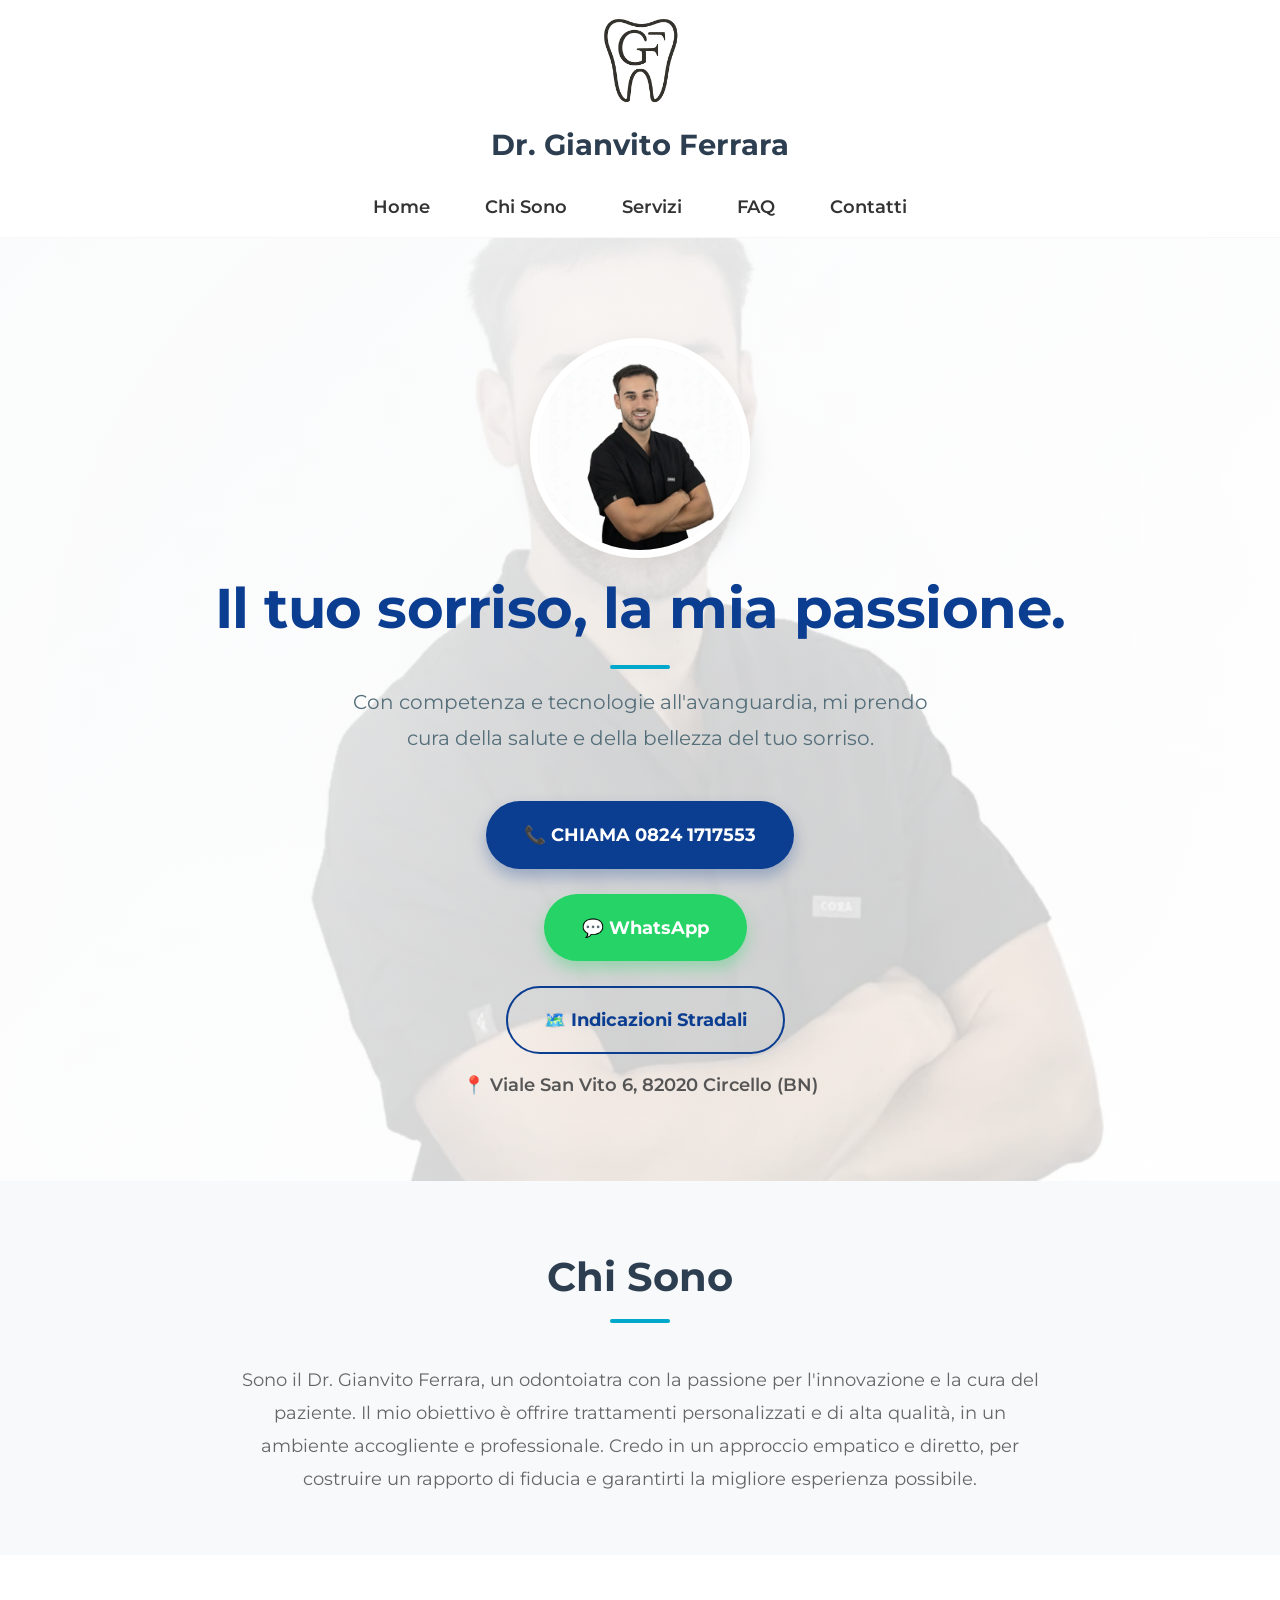
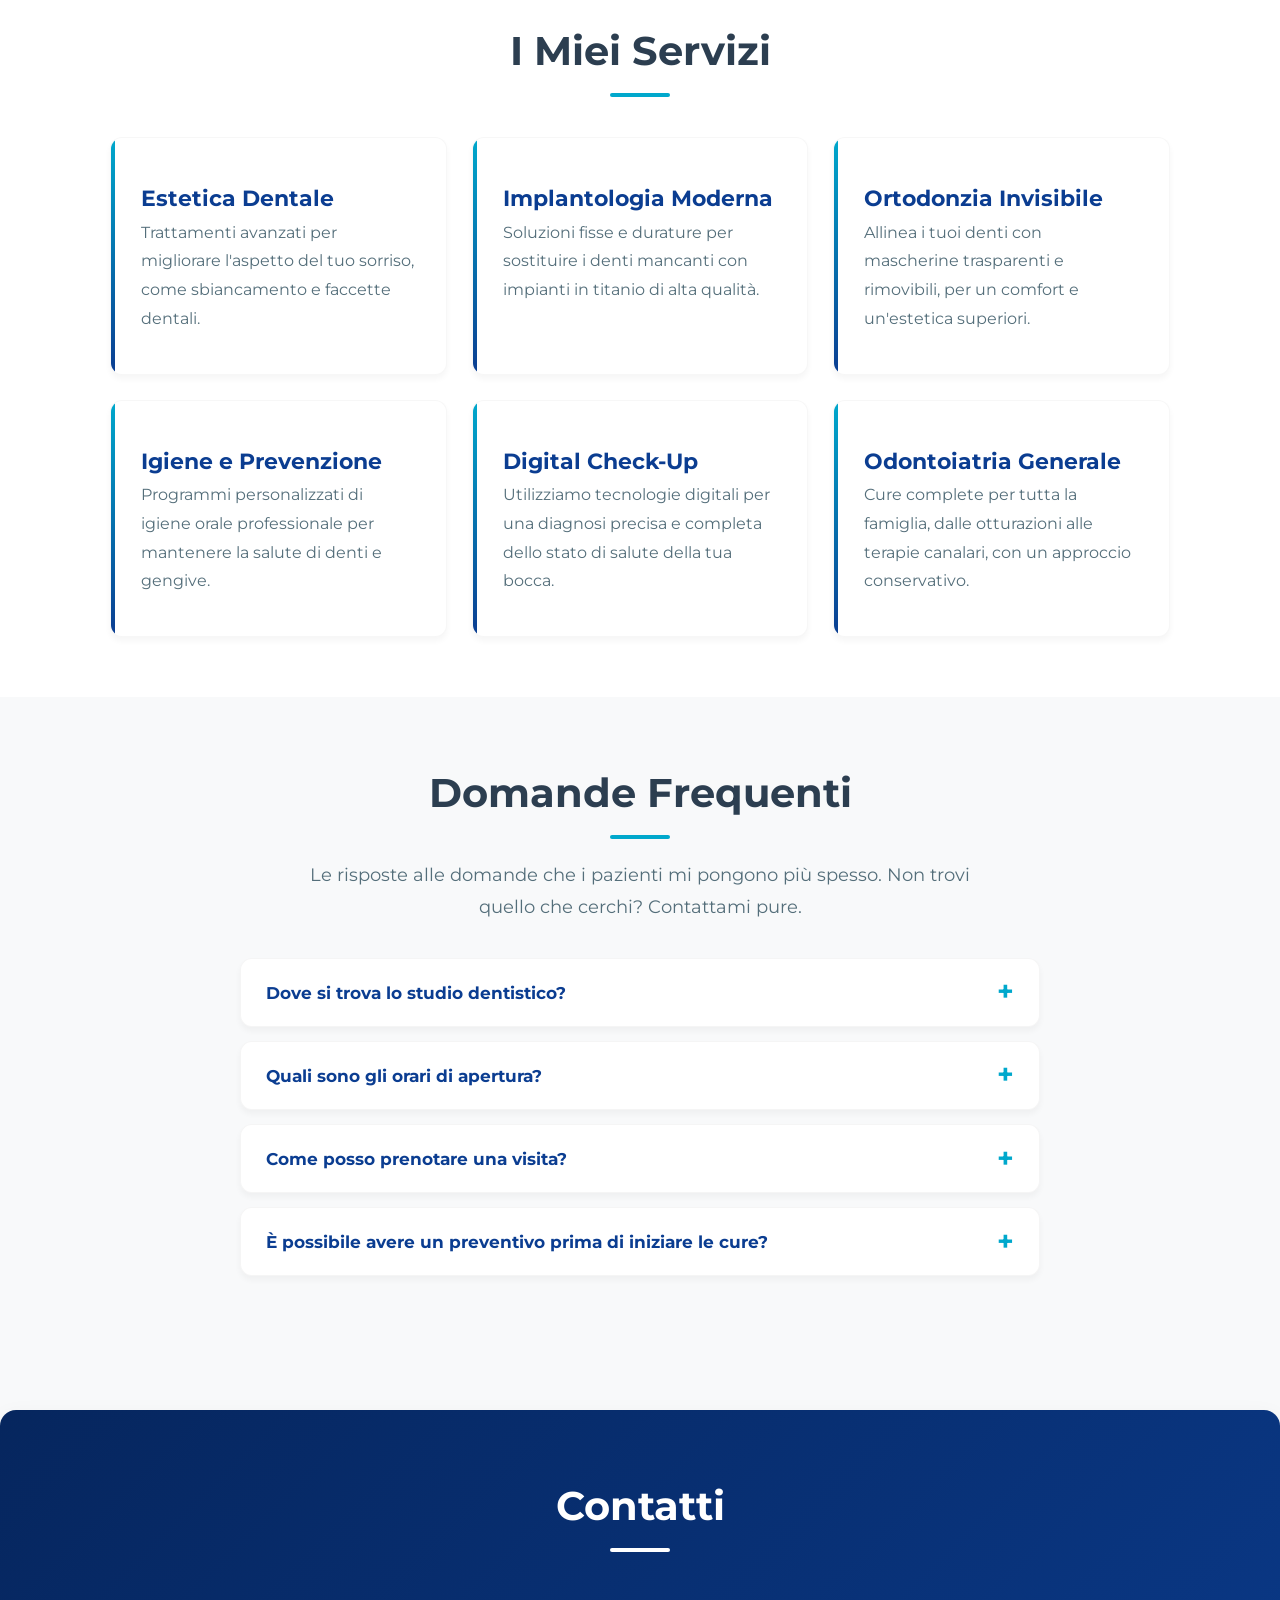
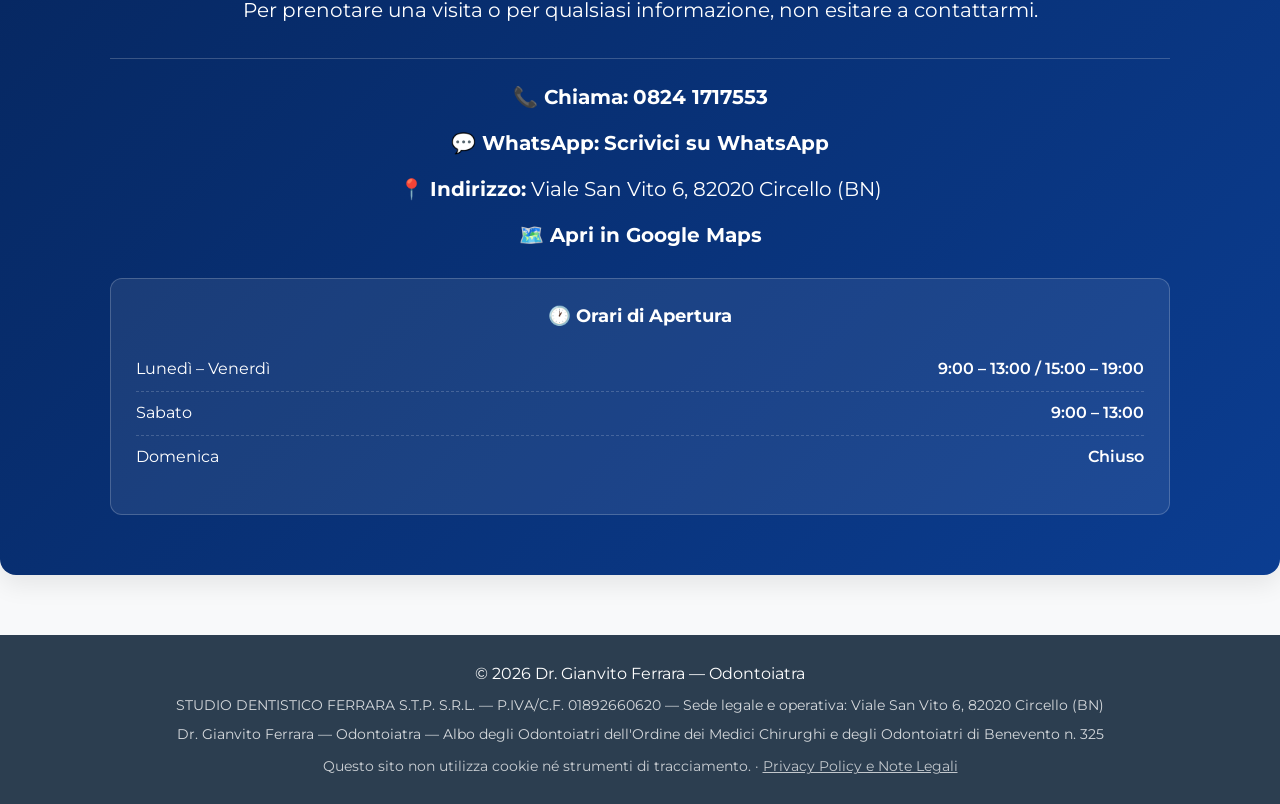
==== index.html @ eeb56a3d "Cambio dominio: drgianvitoferrara.it (CNAME, canonical, og/twitter, schema, sitemap, robots)" ====
<!DOCTYPE html>
<html lang="it">

<head>
    <meta charset="UTF-8">
    <meta name="viewport" content="width=device-width, initial-scale=1.0">
    <title>Dr. Gianvito Ferrara - Odontoiatra</title>
    <meta name="description"
        content="Studio Dentistico del Dr. Gianvito Ferrara a Circello (BN). Offro servizi di estetica dentale, implantologia, ortodonzia invisibile e molto altro. Contattami per un appuntamento.">
    <meta name="keywords"
        content="dentista Circello, dentista Fortore, estetica dentale Circello, odontoiatra Circello, implantologia Circello, ortodonzia invisibile Circello, dentista Benevento, dentista Colle Sannita">
    <meta name="theme-color" content="#0b3d91">
    <link rel="canonical" href="https://drgianvitoferrara.it/">
    <link rel="icon" href="favicon.ico" type="image/x-icon">

    <!-- Open Graph / Facebook -->
    <meta property="og:type" content="website">
    <meta property="og:url" content="https://drgianvitoferrara.it/">
    <meta property="og:title" content="Dr. Gianvito Ferrara - Odontoiatra a Circello (BN)">
    <meta property="og:description"
        content="Studio Dentistico del Dr. Gianvito Ferrara a Circello (BN). Offro servizi di estetica dentale, implantologia, ortodonzia invisibile e molto altro.">
    <meta property="og:image" content="https://drgianvitoferrara.it/DrGianvitoFerrara.webp">

    <!-- Twitter -->
    <meta property="twitter:card" content="summary_large_image">
    <meta property="twitter:url" content="https://drgianvitoferrara.it/">
    <meta property="twitter:title" content="Dr. Gianvito Ferrara - Odontoiatra a Circello (BN)">
    <meta property="twitter:description"
        content="Studio Dentistico del Dr. Gianvito Ferrara a Circello (BN). Offro servizi di estetica dentale, implantologia, ortodonzia invisibile e molto altro.">
    <meta property="twitter:image" content="https://drgianvitoferrara.it/DrGianvitoFerrara.webp">

    <!-- Schema.org for Local Business -->
    <script type="application/ld+json">
    {
      "@context": "https://schema.org",
      "@type": "Dentist",
      "name": "Studio Dentistico Dr. Gianvito Ferrara",
      "image": "https://drgianvitoferrara.it/DrGianvitoFerrara.webp",
      "@id": "https://drgianvitoferrara.it/#dentista",
      "url": "https://drgianvitoferrara.it/",
      "hasMap": "https://www.google.com/maps/search/?api=1&query=Viale+San+Vito+6,+82020+Circello+(BN)",
      "telephone": "08241717553",
      "address": {
        "@type": "PostalAddress",
        "streetAddress": "Viale San Vito 6",
        "addressLocality": "Circello (BN)",
        "postalCode": "82020",
        "addressCountry": "IT"
      },
      "geo": {
        "@type": "GeoCoordinates",
        "latitude": 41.3539,
        "longitude": 14.8233
      },
      "openingHoursSpecification": [
        {
          "@type": "OpeningHoursSpecification",
          "dayOfWeek": ["Monday", "Tuesday", "Wednesday", "Thursday", "Friday"],
          "opens": "09:00",
          "closes": "13:00"
        },
        {
          "@type": "OpeningHoursSpecification",
          "dayOfWeek": ["Monday", "Tuesday", "Wednesday", "Thursday", "Friday"],
          "opens": "15:00",
          "closes": "19:00"
        },
        {
          "@type": "OpeningHoursSpecification",
          "dayOfWeek": "Saturday",
          "opens": "09:00",
          "closes": "13:00"
        }
      ]
    }
    </script>

    <!-- Schema.org FAQ -->
    <script type="application/ld+json">
    {
      "@context": "https://schema.org",
      "@type": "FAQPage",
      "mainEntity": [
        {
          "@type": "Question",
          "name": "Dove si trova lo studio dentistico?",
          "acceptedAnswer": {
            "@type": "Answer",
            "text": "Lo Studio Dentistico Ferrara si trova in Viale San Vito 6, 82020 Circello (BN). Le indicazioni stradali sono disponibili con il pulsante Apri in Google Maps nella sezione Contatti."
          }
        },
        {
          "@type": "Question",
          "name": "Quali sono gli orari di apertura?",
          "acceptedAnswer": {
            "@type": "Answer",
            "text": "Dal lunedì al venerdì lo studio è aperto dalle 9:00 alle 13:00 e dalle 15:00 alle 19:00. Il sabato dalle 9:00 alle 13:00. Domenica chiuso."
          }
        },
        {
          "@type": "Question",
          "name": "Come posso prenotare una visita?",
          "acceptedAnswer": {
            "@type": "Answer",
            "text": "Puoi prenotare chiamando il numero 0824 1717553 oppure scrivendo su WhatsApp."
          }
        },
        {
          "@type": "Question",
          "name": "È possibile avere un preventivo prima di iniziare le cure?",
          "acceptedAnswer": {
            "@type": "Answer",
            "text": "Sì. Dopo la visita di valutazione viene redatto un piano di cure dettagliato con i costi previsti, così puoi decidere con piena consapevolezza."
          }
        }
      ]
    }
    </script>

    <link rel="stylesheet" href="style.css">
</head>

<body>
    <header id="main-header">
        <div class="container">
            <img src="Solo_Logo_GF_Nero.webp" alt="Logo Dr. Gianvito Ferrara" class="logo" loading="lazy">
            <h1>Dr. Gianvito Ferrara</h1>
            <nav>
                <ul>
                    <li><a href="#hero">Home</a></li>
                    <li><a href="#about">Chi Sono</a></li>
                    <li><a href="#services">Servizi</a></li>
                    <li><a href="#faq">FAQ</a></li>
                    <li><a href="#contact">Contatti</a></li>
                </ul>
            </nav>
        </div>

        <button class="hamburger" id="hamburger-menu" aria-label="menu" aria-expanded="false">
            <svg class="icon-menu" xmlns="http://www.w3.org/2000/svg" width="24" height="24" viewBox="0 0 24 24"
                fill="none" stroke="currentColor" stroke-width="2" stroke-linecap="round" stroke-linejoin="round">
                <line x1="3" y1="12" x2="21" y2="12"></line>
                <line x1="3" y1="6" x2="21" y2="6"></line>
                <line x1="3" y1="18" x2="21" y2="18"></line>
            </svg>
            <svg class="icon-close" xmlns="http://www.w3.org/2000/svg" width="24" height="24" viewBox="0 0 24 24"
                fill="none" stroke="currentColor" stroke-width="2" stroke-linecap="round" stroke-linejoin="round">
                <line x1="18" y1="6" x2="6" y2="18"></line>
                <line x1="6" y1="6" x2="18" y2="18"></line>
            </svg>
        </button>
    </header>

    <main>
        <section id="hero">
            <div class="container">
                <img src="DrGianvitoFerrara.webp" alt="Ritratto del Dr. Gianvito Ferrara, dentista a Circello"
                    class="profile-photo" loading="lazy">
                <div class="hero-text">
                    <h2>Il tuo sorriso, la mia passione.</h2>
                    <p>Con competenza e tecnologie all'avanguardia, mi prendo cura della salute e della bellezza del tuo
                        sorriso.</p>
                </div>
                <a href="tel:08241717553" class="cta-button">📞 CHIAMA 0824 1717553</a>
                <a href="https://wa.me/3908241717553" class="cta-button cta-button-whatsapp" target="_blank"
                    rel="noopener">💬 WhatsApp</a>
                <a href="https://www.google.com/maps/search/?api=1&query=Viale+San+Vito+6,+82020+Circello+(BN)"
                    class="cta-button cta-button-secondary" target="_blank" rel="noopener">🗺️ Indicazioni Stradali</a>
                <p class="address-hero">📍 Viale San Vito 6, 82020 Circello (BN)</p>
            </div>
        </section>

        <section id="about">
            <div class="container">
                <h2>Chi Sono</h2>
                <p>Sono il Dr. Gianvito Ferrara, un odontoiatra con la passione per l'innovazione e la cura del
                    paziente. Il mio obiettivo è offrire trattamenti personalizzati e di alta qualità, in un ambiente
                    accogliente e professionale. Credo in un approccio empatico e diretto, per costruire un rapporto di
                    fiducia e garantirti la migliore esperienza possibile.</p>
            </div>
        </section>

        <section id="services">
            <div class="container">
                <h2>I Miei Servizi</h2>
                <div class="services-grid">
                    <div class="service-item">
                        <h3>Estetica Dentale</h3>
                        <p>Trattamenti avanzati per migliorare l'aspetto del tuo sorriso, come sbiancamento e faccette
                            dentali.</p>
                    </div>
                    <div class="service-item">
                        <h3>Implantologia Moderna</h3>
                        <p>Soluzioni fisse e durature per sostituire i denti mancanti con impianti in titanio di alta
                            qualità.</p>
                    </div>
                    <div class="service-item">
                        <h3>Ortodonzia Invisibile</h3>
                        <p>Allinea i tuoi denti con mascherine trasparenti e rimovibili, per un comfort e un'estetica
                            superiori.</p>
                    </div>
                    <div class="service-item">
                        <h3>Igiene e Prevenzione</h3>
                        <p>Programmi personalizzati di igiene orale professionale per mantenere la salute di denti e
                            gengive.</p>
                    </div>
                    <div class="service-item">
                        <h3>Digital Check-Up</h3>
                        <p>Utilizziamo tecnologie digitali per una diagnosi precisa e completa dello stato di salute
                            della tua bocca.</p>
                    </div>
                    <div class="service-item">
                        <h3>Odontoiatria Generale</h3>
                        <p>Cure complete per tutta la famiglia, dalle otturazioni alle terapie canalari, con un
                            approccio conservativo.</p>
                    </div>
                </div>
            </div>
        </section>

        <section id="faq">
            <div class="container">
                <h2>Domande Frequenti</h2>
                <p class="faq-intro">Le risposte alle domande che i pazienti mi pongono più spesso. Non trovi quello
                    che cerchi? Contattami pure.</p>
                <div class="faq-list">
                    <details class="faq-item">
                        <summary>Dove si trova lo studio dentistico?</summary>
                        <p>Lo Studio Dentistico Ferrara si trova in <strong>Viale San Vito 6, 82020 Circello
                                (BN)</strong>. Le indicazioni stradali sono disponibili con il pulsante "Apri in Google
                            Maps" nella sezione Contatti.</p>
                    </details>
                    <details class="faq-item">
                        <summary>Quali sono gli orari di apertura?</summary>
                        <p>Dal <strong>lunedì al venerdì</strong> lo studio è aperto dalle <strong>9:00 alle
                                13:00</strong> e dalle <strong>15:00 alle 19:00</strong>. Il <strong>sabato</strong>
                            dalle <strong>9:00 alle 13:00</strong>. Domenica chiuso.</p>
                    </details>
                    <details class="faq-item">
                        <summary>Come posso prenotare una visita?</summary>
                        <p>Puoi prenotare chiamando il numero <a href="tel:08241717553">0824 1717553</a> oppure
                            scrivendo su <a href="https://wa.me/3908241717553" target="_blank"
                                rel="noopener">WhatsApp</a>. Risponderemo al più presto per trovare l'appuntamento più
                            adatto a te.</p>
                    </details>
                    <details class="faq-item">
                        <summary>È possibile avere un preventivo prima di iniziare le cure?</summary>
                        <p>Sì. Dopo la visita di valutazione viene redatto un piano di cure dettagliato con i costi
                            previsti, così puoi decidere con piena consapevolezza. Nessuna sorpresa.</p>
                    </details>
                </div>
            </div>
        </section>

        <section id="contact">
            <div class="container">
                <h2>Contatti</h2>
                <p>Per prenotare una visita o per qualsiasi informazione, non esitare a contattarmi.</p>
                <div class="contact-info">
                    <p><strong>📞 Chiama:</strong> <a href="tel:08241717553">0824 1717553</a></p>
                    <p><strong>💬 WhatsApp:</strong> <a href="https://wa.me/3908241717553" target="_blank"
                        rel="noopener">Scrivici su WhatsApp</a></p>
                    <p><strong>📍 Indirizzo:</strong> Viale San Vito 6, 82020 Circello (BN)</p>
                    <p><a href="https://www.google.com/maps/search/?api=1&query=Viale+San+Vito+6,+82020+Circello+(BN)"
                        target="_blank" rel="noopener">🗺️ Apri in Google Maps</a></p>
                </div>
                <div class="hours-box">
                    <p class="hours-title">🕐 Orari di Apertura</p>
                    <ul>
                        <li><span>Lunedì – Venerdì</span><span>9:00 – 13:00 / 15:00 – 19:00</span></li>
                        <li><span>Sabato</span><span>9:00 – 13:00</span></li>
                        <li><span>Domenica</span><span>Chiuso</span></li>
                    </ul>
                </div>
            </div>
        </section>
    </main>

    <!-- Floating CTA for Mobile -->
    <a href="tel:08241717553" class="floating-cta" aria-label="Chiama lo studio">
        <svg xmlns="http://www.w3.org/2000/svg" width="24" height="24" viewBox="0 0 24 24" fill="none"
            stroke="currentColor" stroke-width="2" stroke-linecap="round" stroke-linejoin="round">
            <path
                d="M22 16.92v3a2 2 0 0 1-2.18 2 19.79 19.79 0 0 1-8.63-3.07 19.5 19.5 0 0 1-6-6 19.79 19.79 0 0 1-3.07-8.67A2 2 0 0 1 4.11 2h3a2 2 0 0 1 2 1.72 12.84 12.84 0 0 0 .7 2.81 2 2 0 0 1-.45 2.11L8.09 9.91a16 16 0 0 0 6 6l1.27-1.27a2 2 0 0 1 2.11-.45 12.84 12.84 0 0 0 2.81.7A2 2 0 0 1 22 16.92z">
            </path>
        </svg>
        Chiama Ora
    </a>

    <!-- Floating WhatsApp for Mobile -->
    <a href="https://wa.me/3908241717553" class="floating-whatsapp" aria-label="Scrivici su WhatsApp" target="_blank"
        rel="noopener">
        <svg xmlns="http://www.w3.org/2000/svg" width="24" height="24" viewBox="0 0 24 24" fill="currentColor">
            <path
                d="M17.472 14.382c-.297-.149-1.758-.867-2.03-.967-.273-.099-.471-.148-.67.15-.197.297-.767.966-.94 1.164-.173.199-.347.223-.644.075-.297-.15-1.255-.463-2.39-1.475-.883-.788-1.48-1.761-1.653-2.059-.173-.297-.018-.458.13-.606.134-.133.297-.347.446-.52.149-.174.198-.298.298-.497.099-.198.05-.371-.025-.52-.075-.149-.669-1.612-.916-2.207-.242-.579-.487-.5-.669-.51-.173-.008-.371-.01-.57-.01-.198 0-.52.074-.792.372-.272.297-1.04 1.016-1.04 2.479 0 1.462 1.065 2.875 1.213 3.074.149.198 2.096 3.2 5.077 4.487.709.306 1.262.489 1.694.625.712.227 1.36.195 1.871.118.571-.085 1.758-.719 2.006-1.413.248-.694.248-1.289.173-1.413-.074-.124-.272-.198-.57-.347m-5.421 7.403h-.004a9.87 9.87 0 01-5.031-1.378l-.361-.214-3.741.982.998-3.648-.235-.374a9.86 9.86 0 01-1.51-5.26c.001-5.45 4.436-9.884 9.888-9.884 2.64 0 5.122 1.03 6.988 2.898a9.825 9.825 0 012.893 6.994c-.003 5.45-4.437 9.884-9.885 9.884m8.413-18.297A11.815 11.815 0 0012.05 0C5.495 0 .16 5.335.157 11.892c0 2.096.547 4.142 1.588 5.945L.057 24l6.305-1.654a11.882 11.882 0 005.683 1.448h.005c6.554 0 11.89-5.335 11.893-11.893a11.821 11.821 0 00-3.48-8.413z" />
        </svg>
        WhatsApp
    </a>

    <script>
        const hamburgerMenu = document.getElementById('hamburger-menu');
        const navUL = document.querySelector('nav ul');

        hamburgerMenu.addEventListener('click', () => {
            const isActive = hamburgerMenu.classList.toggle('is-active');
            navUL.classList.toggle('is-active');
            hamburgerMenu.setAttribute('aria-expanded', isActive);
        });

        // Aggiungi un elegante effetto di fade-in allo scroll per le sezioni
        const observer = new IntersectionObserver((entries) => {
            entries.forEach(entry => {
                if (entry.isIntersecting) {
                    entry.target.classList.add('visible');
                }
            });
        }, { threshold: 0.1 });

        document.querySelectorAll('section').forEach(section => {
            section.classList.add('fade-in-section');
            observer.observe(section);
        });

        // Smart Navbar: nascondi in scroll giù, mostra in scroll su
        let lastScrollTop = 0;
        const header = document.getElementById('main-header');
        const headerHeight = header.offsetHeight;

        window.addEventListener('scroll', () => {
            let scrollTop = window.pageYOffset || document.documentElement.scrollTop;

            if (scrollTop > lastScrollTop && scrollTop > headerHeight) {
                // Scroll in giù: nascondi header e chiudi menu
                header.style.transform = `translateY(-${headerHeight}px)`;
                if (navUL.classList.contains('is-active')) {
                    hamburgerMenu.click();
                }
            } else {
                // Scroll in su: mostra header
                header.style.transform = 'translateY(0)';
            }
            lastScrollTop = Math.max(0, scrollTop);
        }, { passive: true });

        // Aggiungi classe ombra allo scroll
        window.addEventListener('scroll', () => {
            if (window.scrollY > 10) {
                header.classList.add('scrolled');
            } else {
                header.classList.remove('scrolled');
            }
        }, { passive: true });

        // Aggiorna l'anno automaticamente quando il footer è caricato
        document.addEventListener('DOMContentLoaded', () => {
            const yearSpan = document.getElementById('current-year');
            if (yearSpan) {
                yearSpan.textContent = new Date().getFullYear();
            }
        });
    </script>

    <footer>
        <div class="container">
            <p>&copy; <span id="current-year">2024</span> Dr. Gianvito Ferrara — Odontoiatra</p>
            <p class="legal-line">STUDIO DENTISTICO FERRARA S.T.P. S.R.L. — P.IVA/C.F. 01892660620 — Sede legale e operativa: Viale San Vito 6, 82020 Circello (BN)</p>
            <p class="legal-line">Dr. Gianvito Ferrara — Odontoiatra — Albo degli Odontoiatri dell'Ordine dei Medici Chirurghi e degli Odontoiatri di Benevento n. 325</p>
            <p class="cookie-note">Questo sito non utilizza cookie né strumenti di tracciamento. · <a href="privacy.html">Privacy Policy e Note Legali</a></p>
        </div>
    </footer>
</body>

</html>
---- style.css ----
/* Montserrat auto-ospitato: nessuna richiesta esterna, nessun cookie */
@font-face {
  font-family: "Montserrat";
  font-style: normal;
  font-weight: 400 700;
  font-display: swap;
  src: url(fonts/montserrat-latin.woff2) format("woff2");
}

:root {
  --primary-color: #0b3d91;
  --primary-color-dark: #06265e;
  --accent-color: #00a8cc;
  --text-color: #2c3e50;
  --text-color-light: #546e7a;
  --background-light: #f8f9fa;
  --white: #fff;
  --box-shadow-light: 0 4px 6px rgba(0, 0, 0, 0.04);
  --box-shadow-dark: 0 10px 25px rgba(0, 0, 0, 0.08);
  --transition-standard: all 0.3s cubic-bezier(0.25, 0.8, 0.25, 1);
}

*,
::after,
::before {
  box-sizing: border-box;
}

blockquote,
body,
dd,
dl,
figure,
h1,
h2,
h3,
h4,
p {
  margin: 0;
}

ol,
ul {
  padding: 0;
  list-style: none;
}

html:focus-within {
  scroll-behavior: smooth;
}

body {
  text-rendering: optimizeSpeed;
  line-height: 1.5;
}

img,
picture {
  max-width: 100%;
  display: block;
}

button,
input,
select,
textarea {
  font: inherit;
}

body {
  font-family: Montserrat, sans-serif;
  line-height: 1.8;
  margin: 0;
  padding: 0;
  color: var(--text-color);
  background-color: var(--background-light);
  scroll-behavior: smooth;
  -webkit-font-smoothing: antialiased;
  -moz-osx-font-smoothing: grayscale;
}

.fade-in-section {
  opacity: 0;
  transform: translateY(20px);
  transition:
    opacity 0.8s ease-out,
    transform 0.8s ease-out;
  will-change: opacity, visibility;
}

.fade-in-section.visible {
  opacity: 1;
  transform: none;
}

.container {
  max-width: 1100px;
  margin: 0 auto;
  padding: 0 20px;
}

header {
  background-color: rgba(255, 255, 255, 0.95);
  backdrop-filter: blur(8px);
  -webkit-backdrop-filter: blur(8px);
  padding: 15px 0;
  text-align: center;
  border-bottom: 1px solid rgba(0, 0, 0, 0.03);
  position: sticky;
  top: 0;
  z-index: 1000;
  transition:
    transform 0.3s ease,
    padding 0.3s ease,
    box-shadow 0.3s ease;
}

header.scrolled {
  padding: 10px 0;
  box-shadow: 0 4px 20px rgba(0, 0, 0, 0.08);
}



.logo {
  width: 80px;
  margin: 0 auto 10px auto;
  transition: transform 0.3s ease;
}

.logo:hover {
  transform: scale(1.1);
}

header h1 {
  margin: 0;
  font-size: 1.8em;
  font-weight: 700;
  color: var(--text-color);
}

nav ul {
  list-style: none;
  padding: 0;
  margin: 20px 0 0 0;
  display: flex;
  justify-content: center;
  gap: 25px;
}

nav a {
  text-decoration: none;
  color: #333;
  font-weight: 600;
  font-size: 1.1em;
  padding: 10px 15px;
  border-radius: 5px;
  transition:
    background-color 0.3s ease,
    color 0.3s ease;
}

nav a.active,
nav a:hover {
  background-color: rgba(11, 61, 145, 0.05);
  color: var(--primary-color);
}

#hero {
  background:
    linear-gradient(135deg,
      rgba(248, 249, 250, 0.95) 0,
      rgba(255, 255, 255, 0.7) 100%),
    url("DrGianvitoFerrara.webp") no-repeat center center/cover;
  text-align: center;
  padding: 100px 20px 80px;
  display: flex;
  align-items: center;
  justify-content: center;
  position: relative;
}

#hero::before {
  content: "";
  position: absolute;
  top: 0;
  left: 0;
  right: 0;
  bottom: 0;
  background: radial-gradient(circle at center,
      transparent 0,
      rgba(255, 255, 255, 0.4) 100%);
  pointer-events: none;
}

#hero .container {
  display: flex;
  flex-direction: column;
  align-items: center;
  justify-content: center;
  position: relative;
  z-index: 1;
}

.profile-photo {
  width: 220px;
  height: 220px;
  border-radius: 50%;
  object-fit: cover;
  border: 8px solid #fff;
  box-shadow: 0 10px 25px rgba(0, 0, 0, 0.1);
  transition: transform 0.3s ease;
}

.profile-photo:hover {
  transform: translateY(-10px);
}

.hero-text h2 {
  font-size: clamp(2.5em, 5vw, 3.5em);
  margin-bottom: 15px;
  color: var(--primary-color);
  font-weight: 800;
  letter-spacing: -0.5px;
}

.hero-text p {
  font-size: clamp(1.1em, 4vw, 1.25em);
  color: var(--text-color-light);
  max-width: 600px;
  margin: 0 auto 20px auto;
}

section {
  padding: 60px 0;
}

section:nth-of-type(odd) {
  background-color: var(--white);
}

section h2 {
  text-align: center;
  margin-bottom: 40px;
  font-size: 2.5em;
  color: var(--text-color);
  font-weight: 700;
  position: relative;
  padding-bottom: 10px;
}

section h2::after {
  content: "";
  position: absolute;
  bottom: 0;
  left: 50%;
  transform: translateX(-50%);
  width: 60px;
  height: 4px;
  border-radius: 2px;
  background-color: var(--accent-color);
}

#about p {
  font-size: 1.15em;
  text-align: center;
  max-width: 800px;
  margin: 0 auto;
  color: #666;
}

.services-grid {
  display: grid;
  grid-template-columns: repeat(auto-fit, minmax(300px, 1fr));
  gap: 25px;
}

.service-item {
  background-color: var(--white);
  padding: 40px 30px;
  border-radius: 12px;
  box-shadow: var(--box-shadow-light);
  transition: var(--transition-standard);
  border: 1px solid rgba(0, 0, 0, 0.03);
  position: relative;
  overflow: hidden;
}

.service-item::before {
  content: "";
  position: absolute;
  top: 0;
  left: 0;
  width: 4px;
  height: 100%;
  background: linear-gradient(to bottom,
      var(--accent-color),
      var(--primary-color));
  transition: width 0.3s ease;
}

.service-item:hover {
  transform: translateY(-8px);
  box-shadow: var(--box-shadow-dark);
}

.service-item:hover::before {
  width: 6px;
}

.service-item h3 {
  margin-top: 0;
  font-size: 1.4em;
  color: var(--primary-color);
}

.service-item p {
  font-size: 1em;
  color: var(--text-color-light);
}

#contact {
  background: linear-gradient(135deg,
      var(--primary-color-dark) 0,
      var(--primary-color) 100%);
  color: var(--white);
  border-radius: 16px;
  padding: 60px 40px;
  margin: 60px auto;
  box-shadow: var(--box-shadow-dark);
}

#contact h2 {
  color: var(--white);
}

#contact h2::after {
  background-color: var(--white);
}

#contact p {
  text-align: center;
  font-size: 1.25em;
  margin-bottom: 10px;
}

#contact a {
  color: var(--white);
  text-decoration: none;
  font-weight: 700;
  position: relative;
  transition: opacity 0.3s ease;
}

#contact a:hover {
  opacity: 0.8;
}

.contact-info {
  margin-top: 30px;
  padding-top: 20px;
  border-top: 1px solid rgba(255, 255, 255, 0.2);
}

.floating-cta,
.floating-whatsapp {
  display: none;
  position: fixed;
  z-index: 1001;
  align-items: center;
  justify-content: center;
  gap: 8px;
  color: #fff;
  text-decoration: none;
  font-weight: 700;
  font-size: 1.05em;
  border: none;
  cursor: pointer;
}

footer {
  background-color: var(--text-color);
  color: var(--white);
  text-align: center;
  padding: 25px 0;
}

footer p {
  margin: 0;
}

.cookie-note {
  font-size: 0.85em;
  opacity: 0.75;
  margin-top: 8px;
}

.legal-line {
  font-size: 0.85em;
  opacity: 0.8;
  margin-top: 4px;
}

footer a {
  color: var(--white);
  opacity: 0.95;
}

footer a:hover {
  opacity: 1;
  text-decoration: underline;
}

/* Pagina Privacy / Note Legali */
.legal-page {
  padding: 40px 0 60px;
}

.legal-page h2 {
  text-align: center;
  margin-bottom: 10px;
  font-size: 2em;
  color: var(--primary-color);
}

.legal-page .updated {
  text-align: center;
  color: var(--text-color-light);
  font-size: 0.9em;
  margin-bottom: 35px;
}

.legal-section {
  background-color: var(--white);
  border-radius: 12px;
  padding: 30px 35px;
  margin-bottom: 25px;
  box-shadow: var(--box-shadow-light);
  border: 1px solid rgba(0, 0, 0, 0.04);
}

.legal-section h3 {
  color: var(--primary-color);
  font-size: 1.3em;
  margin-bottom: 15px;
}

.legal-section p,
.legal-section li {
  color: var(--text-color-light);
  line-height: 1.75;
}

.legal-section ul {
  list-style: disc;
  padding-left: 22px;
  margin-bottom: 15px;
}

.legal-section li {
  margin-bottom: 8px;
}

/* FAQ */
.faq-intro {
  text-align: center;
  color: var(--text-color-light);
  max-width: 700px;
  margin: -20px auto 35px;
  font-size: 1.1em;
}

.faq-list {
  max-width: 800px;
  margin: 0 auto;
}

.faq-item {
  background-color: var(--white);
  border-radius: 12px;
  border: 1px solid rgba(0, 0, 0, 0.04);
  box-shadow: var(--box-shadow-light);
  margin-bottom: 14px;
  overflow: hidden;
  transition: box-shadow 0.3s ease;
}

.faq-item:hover {
  box-shadow: var(--box-shadow-dark);
}

.faq-item summary {
  cursor: pointer;
  padding: 18px 25px;
  font-weight: 700;
  font-size: 1.08em;
  color: var(--primary-color);
  list-style: none;
  display: flex;
  justify-content: space-between;
  align-items: center;
  gap: 15px;
  user-select: none;
}

.faq-item summary::-webkit-details-marker {
  display: none;
}

.faq-item summary::after {
  content: "+";
  font-size: 1.6em;
  line-height: 1;
  color: var(--accent-color);
  transition: transform 0.3s ease;
  flex-shrink: 0;
}

.faq-item[open] summary::after {
  transform: rotate(45deg);
}

.faq-item p {
  padding: 0 25px 20px;
  color: var(--text-color-light);
}

.faq-item a {
  color: var(--primary-color);
  font-weight: 600;
}

/* Orari di apertura (sezione contatti) */
#contact .hours-box {
  margin-top: 25px;
  padding: 20px 25px;
  background-color: rgba(255, 255, 255, 0.08);
  border-radius: 12px;
  border: 1px solid rgba(255, 255, 255, 0.2);
}

#contact .hours-box .hours-title {
  font-size: 1.15em;
  font-weight: 700;
  margin-bottom: 12px;
}

#contact .hours-box ul li {
  display: flex;
  justify-content: space-between;
  gap: 15px;
  padding: 7px 0;
  border-bottom: 1px dashed rgba(255, 255, 255, 0.18);
}

#contact .hours-box ul li:last-child {
  border-bottom: none;
}

#contact .hours-box ul li span:last-child {
  font-weight: 600;
  text-align: right;
}

@media (max-width: 768px) {
  #hero {
    flex-direction: column;
    padding: 40px 20px;
  }

  .hero-text {
    padding: 0 10px;
  }

  .profile-photo {
    margin-right: 0;
    margin-bottom: 20px;
    width: 180px;
    height: 180px;
  }

  header h1 {
    font-size: 1.4em;
    margin-left: 10px;
    text-align: left;
    line-height: 1.2;
  }

  .logo {
    margin: 0;
    width: 50px;
  }

  .hero-text h2 {
    font-size: 2.2em;
  }

  section h2 {
    font-size: 1.8em;
  }
}

.cta-button {
  display: inline-block;
  background-color: var(--primary-color);
  color: var(--white);
  padding: 16px 36px;
  border-radius: 50px;
  text-decoration: none;
  font-weight: 700;
  font-size: 1.1em;
  margin-top: 25px;
  transition: var(--transition-standard);
  box-shadow: 0 8px 15px rgba(11, 61, 145, 0.3);
  border: 2px solid transparent;
}

.cta-button:hover {
  background-color: var(--white);
  color: var(--primary-color);
  transform: translateY(-3px);
  box-shadow: 0 12px 20px rgba(11, 61, 145, 0.4);
}

.cta-button-secondary {
  background-color: transparent;
  color: var(--primary-color);
  border: 2px solid var(--primary-color);
  box-shadow: none;
  margin-left: 10px;
}

.cta-button-secondary:hover {
  background-color: var(--primary-color);
  color: var(--white);
}

@media (max-width: 768px) {
  .cta-button-secondary {
    margin-left: 0;
    margin-top: 10px;
  }
}

.cta-button-whatsapp {
  background-color: #25d366;
  border-color: transparent;
  box-shadow: 0 8px 15px rgba(37, 211, 102, 0.35);
  margin-left: 10px;
}

.cta-button-whatsapp:hover {
  background-color: #1eb857;
  color: var(--white);
  box-shadow: 0 12px 20px rgba(37, 211, 102, 0.45);
}

@media (max-width: 768px) {
  .cta-button-whatsapp {
    margin-left: 0;
    margin-top: 10px;
  }
}

/* Barra fissa in basso su mobile: "Chiama Ora" e "WhatsApp" affiancati, senza sovrapposizioni */
@media (max-width: 768px) {
  body {
    padding-bottom: calc(58px + env(safe-area-inset-bottom, 0px));
  }

  .floating-cta,
  .floating-whatsapp {
    display: flex;
    position: fixed;
    bottom: 0;
    width: 50%;
    height: calc(58px + env(safe-area-inset-bottom, 0px));
    padding: 0 8px;
    border-radius: 0;
    box-shadow: 0 -2px 10px rgba(0, 0, 0, 0.15);
    transform: none;
  }

  .floating-cta {
    left: 0;
    right: 50%;
    background-color: var(--primary-color);
  }

  .floating-cta:active {
    background-color: var(--primary-color-dark);
  }

  .floating-whatsapp {
    left: 50%;
    right: 0;
    background-color: #25d366;
  }

  .floating-whatsapp:active {
    background-color: #1eb857;
  }
}

.address-hero {
  font-size: 1.1em;
  font-weight: 600;
  color: #555;
  margin-top: 15px;
}

.hamburger {
  display: none;
  cursor: pointer;
  padding: 10px;
  background: 0 0;
  border: none;
  z-index: 1001;
}

.hamburger svg {
  stroke: var(--primary-color);
}

.icon-close {
  display: none;
}

.hamburger.is-active .icon-menu {
  display: none;
}

.hamburger.is-active .icon-close {
  display: block;
}

@media (max-width: 768px) {
  nav ul {
    display: none;
    flex-direction: column;
    position: absolute;
    top: 100%;
    left: 0;
    width: 100%;
    background-color: var(--white);
    box-shadow: 0 4px 10px rgba(0, 0, 0, 0.1);
  }

  nav ul.is-active {
    display: flex;
  }

  nav li {
    text-align: center;
    padding: 15px 0;
  }

  .hamburger {
    display: block;
    position: absolute;
    top: 50%;
    transform: translateY(-50%);
    right: 15px;
  }

  header .container {
    display: flex;
    justify-content: flex-start;
    align-items: center;
    padding: 0 60px 0 20px;
  }
}
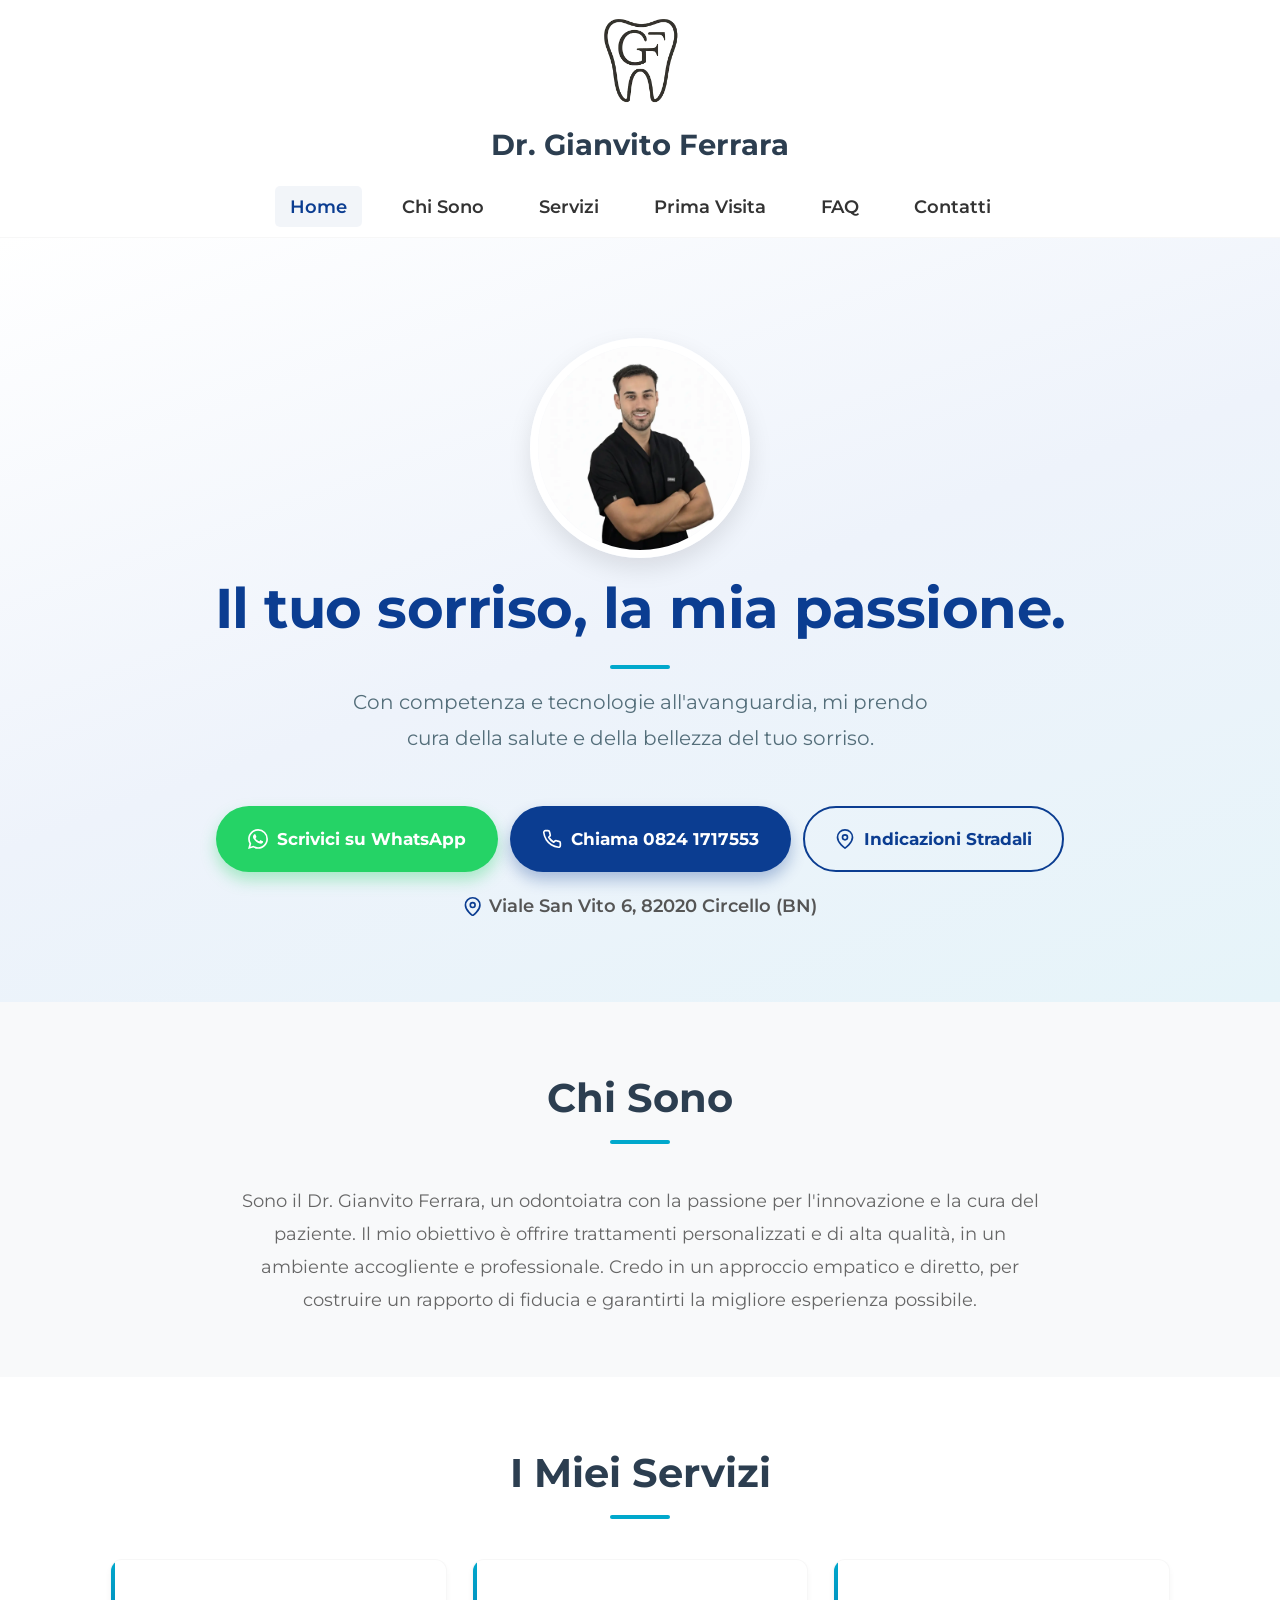
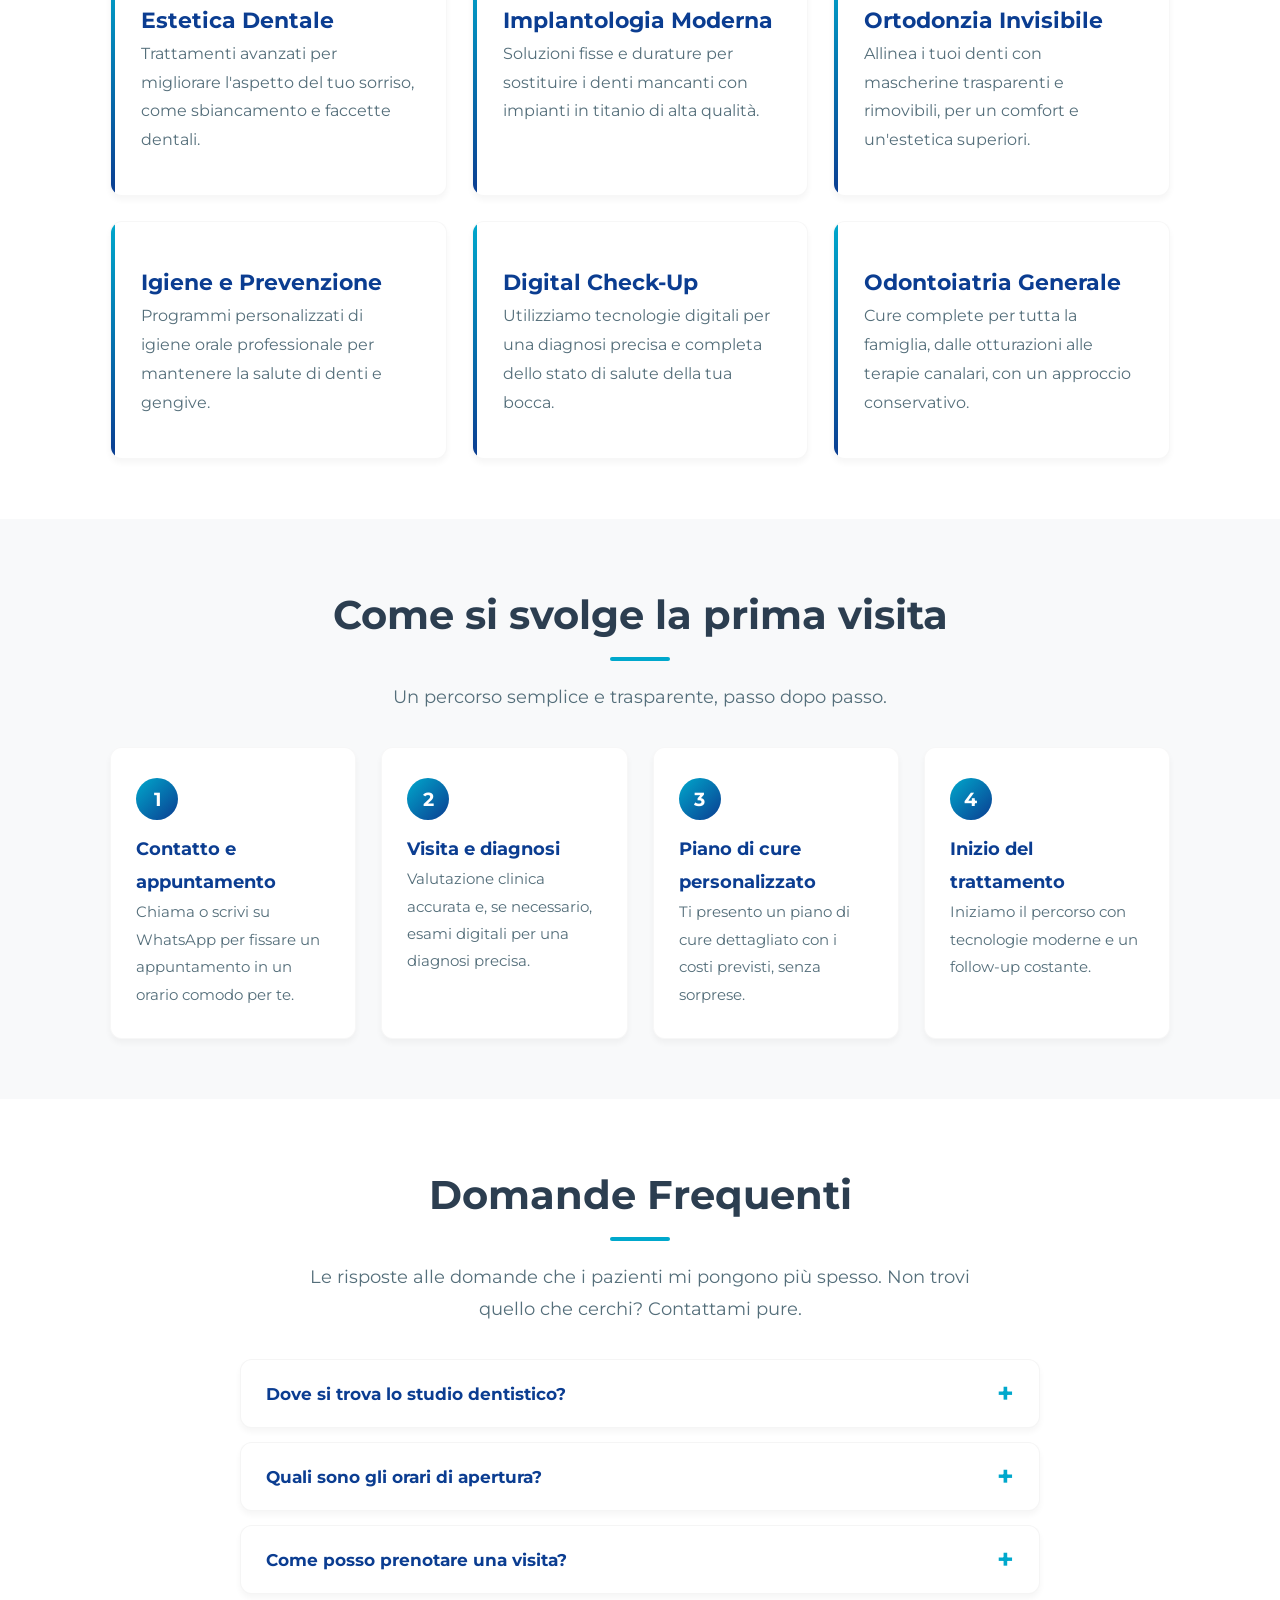
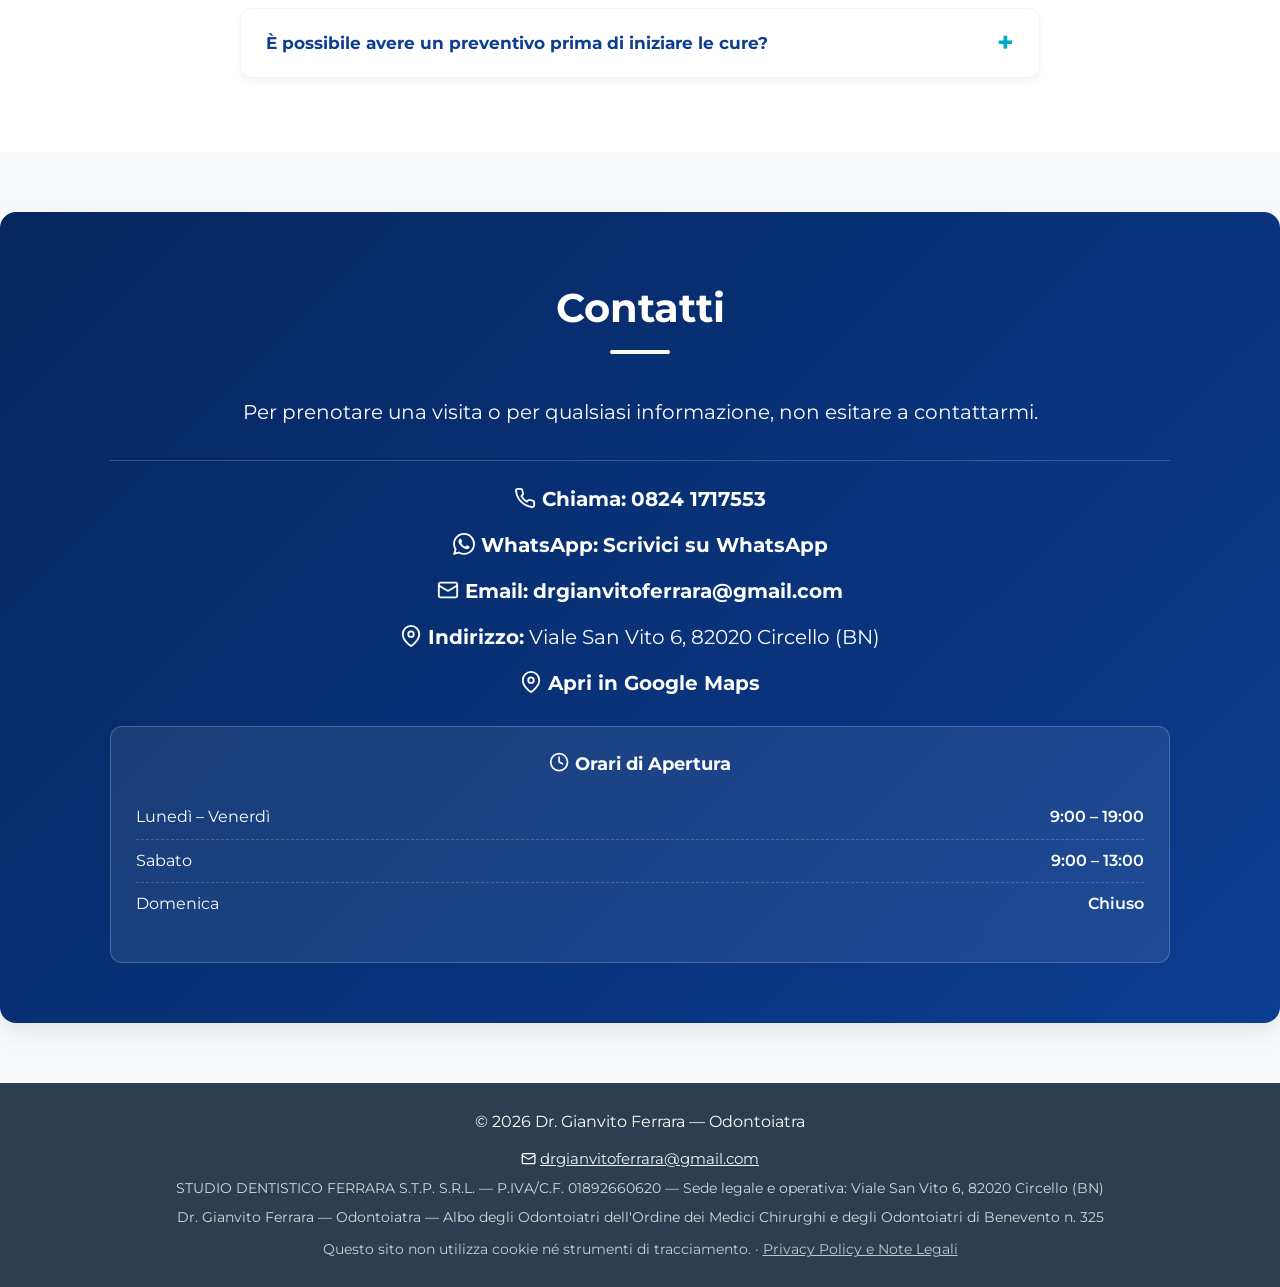
==== commit e60f8ddf: "Miglioramenti sito: performance, accessibilità, orari e pagina 404 - Rimozione lazy-load e aggiunta " ====
--- a/index.html
+++ b/index.html
@@ -20,6 +20,9 @@
     <meta property="og:description"
         content="Studio Dentistico del Dr. Gianvito Ferrara a Circello (BN). Offro servizi di estetica dentale, implantologia, ortodonzia invisibile e molto altro.">
     <meta property="og:image" content="https://drgianvitoferrara.it/DrGianvitoFerrara.webp">
+    <meta property="og:locale" content="it_IT">
+    <meta property="og:image:width" content="1024">
+    <meta property="og:image:height" content="1024">
 
     <!-- Twitter -->
     <meta property="twitter:card" content="summary_large_image">
@@ -57,12 +60,6 @@
           "@type": "OpeningHoursSpecification",
           "dayOfWeek": ["Monday", "Tuesday", "Wednesday", "Thursday", "Friday"],
           "opens": "09:00",
-          "closes": "13:00"
-        },
-        {
-          "@type": "OpeningHoursSpecification",
-          "dayOfWeek": ["Monday", "Tuesday", "Wednesday", "Thursday", "Friday"],
-          "opens": "15:00",
           "closes": "19:00"
         },
         {
@@ -94,7 +91,7 @@
           "name": "Quali sono gli orari di apertura?",
           "acceptedAnswer": {
             "@type": "Answer",
-            "text": "Dal lunedì al venerdì lo studio è aperto dalle 9:00 alle 13:00 e dalle 15:00 alle 19:00. Il sabato dalle 9:00 alle 13:00. Domenica chiuso."
+            "text": "Dal lunedì al venerdì lo studio è aperto dalle 9:00 alle 19:00. Il sabato dalle 9:00 alle 13:00. Domenica chiuso."
           }
         },
         {
@@ -117,19 +114,22 @@
     }
     </script>
 
+    <link rel="preload" href="fonts/montserrat-latin.woff2" as="font" type="font/woff2" crossorigin>
     <link rel="stylesheet" href="style.css">
 </head>
 
 <body>
+    <a class="skip-link" href="#main-content">Vai al contenuto</a>
     <header id="main-header">
         <div class="container">
-            <img src="Solo_Logo_GF_Nero.webp" alt="Logo Dr. Gianvito Ferrara" class="logo" loading="lazy">
+            <img src="Solo_Logo_GF_Nero.webp" alt="Logo Dr. Gianvito Ferrara" class="logo" width="286" height="335" decoding="async">
             <h1>Dr. Gianvito Ferrara</h1>
             <nav>
                 <ul>
                     <li><a href="#hero">Home</a></li>
                     <li><a href="#about">Chi Sono</a></li>
                     <li><a href="#services">Servizi</a></li>
+                    <li><a href="#visit">Prima Visita</a></li>
                     <li><a href="#faq">FAQ</a></li>
                     <li><a href="#contact">Contatti</a></li>
                 </ul>
@@ -151,22 +151,55 @@
         </button>
     </header>
 
-    <main>
+    <main id="main-content">
         <section id="hero">
             <div class="container">
                 <img src="DrGianvitoFerrara.webp" alt="Ritratto del Dr. Gianvito Ferrara, dentista a Circello"
-                    class="profile-photo" loading="lazy">
+                    class="profile-photo" width="1024" height="1024" fetchpriority="high">
                 <div class="hero-text">
                     <h2>Il tuo sorriso, la mia passione.</h2>
                     <p>Con competenza e tecnologie all'avanguardia, mi prendo cura della salute e della bellezza del tuo
                         sorriso.</p>
                 </div>
-                <a href="tel:08241717553" class="cta-button">📞 CHIAMA 0824 1717553</a>
-                <a href="https://wa.me/3908241717553" class="cta-button cta-button-whatsapp" target="_blank"
-                    rel="noopener">💬 WhatsApp</a>
-                <a href="https://www.google.com/maps/search/?api=1&query=Viale+San+Vito+6,+82020+Circello+(BN)"
-                    class="cta-button cta-button-secondary" target="_blank" rel="noopener">🗺️ Indicazioni Stradali</a>
-                <p class="address-hero">📍 Viale San Vito 6, 82020 Circello (BN)</p>
+                <div class="cta-group">
+                    <a href="https://wa.me/3908241717553" class="cta-button cta-button-whatsapp" target="_blank"
+                        rel="noopener">
+                        <svg xmlns="http://www.w3.org/2000/svg" width="24" height="24" viewBox="0 0 24 24"
+                            fill="currentColor" aria-hidden="true">
+                            <path
+                                d="M17.472 14.382c-.297-.149-1.758-.867-2.03-.967-.273-.099-.471-.148-.67.15-.197.297-.767.966-.94 1.164-.173.199-.347.223-.644.075-.297-.15-1.255-.463-2.39-1.475-.883-.788-1.48-1.761-1.653-2.059-.173-.297-.018-.458.13-.606.134-.133.297-.347.446-.52.149-.174.198-.298.298-.497.099-.198.05-.371-.025-.52-.075-.149-.669-1.612-.916-2.207-.242-.579-.487-.5-.669-.51-.173-.008-.371-.01-.57-.01-.198 0-.52.074-.792.372-.272.297-1.04 1.016-1.04 2.479 0 1.462 1.065 2.875 1.213 3.074.149.198 2.096 3.2 5.077 4.487.709.306 1.262.489 1.694.625.712.227 1.36.195 1.871.118.571-.085 1.758-.719 2.006-1.413.248-.694.248-1.289.173-1.413-.074-.124-.272-.198-.57-.347m-5.421 7.403h-.004a9.87 9.87 0 01-5.031-1.378l-.361-.214-3.741.982.998-3.648-.235-.374a9.86 9.86 0 01-1.51-5.26c.001-5.45 4.436-9.884 9.888-9.884 2.64 0 5.122 1.03 6.988 2.898a9.825 9.825 0 012.893 6.994c-.003 5.45-4.437 9.884-9.885 9.884m8.413-18.297A11.815 11.815 0 0012.05 0C5.495 0 .16 5.335.157 11.892c0 2.096.547 4.142 1.588 5.945L.057 24l6.305-1.654a11.882 11.882 0 005.683 1.448h.005c6.554 0 11.89-5.335 11.893-11.893a11.821 11.821 0 00-3.48-8.413z"></path>
+                        </svg>
+                        Scrivici su WhatsApp
+                    </a>
+                    <a href="tel:08241717553" class="cta-button">
+                        <svg xmlns="http://www.w3.org/2000/svg" width="24" height="24" viewBox="0 0 24 24" fill="none"
+                            stroke="currentColor" stroke-width="2" stroke-linecap="round" stroke-linejoin="round"
+                            aria-hidden="true">
+                            <path
+                                d="M22 16.92v3a2 2 0 0 1-2.18 2 19.79 19.79 0 0 1-8.63-3.07 19.5 19.5 0 0 1-6-6 19.79 19.79 0 0 1-3.07-8.67A2 2 0 0 1 4.11 2h3a2 2 0 0 1 2 1.72 12.84 12.84 0 0 0 .7 2.81 2 2 0 0 1-.45 2.11L8.09 9.91a16 16 0 0 0 6 6l1.27-1.27a2 2 0 0 1 2.11-.45 12.84 12.84 0 0 0 2.81.7A2 2 0 0 1 22 16.92z"></path>
+                        </svg>
+                        Chiama 0824 1717553
+                    </a>
+                    <a href="https://www.google.com/maps/search/?api=1&query=Viale+San+Vito+6,+82020+Circello+(BN)"
+                        class="cta-button cta-button-secondary" target="_blank" rel="noopener">
+                        <svg xmlns="http://www.w3.org/2000/svg" width="24" height="24" viewBox="0 0 24 24" fill="none"
+                            stroke="currentColor" stroke-width="2" stroke-linecap="round" stroke-linejoin="round"
+                            aria-hidden="true">
+                            <path d="M21 10c0 7-9 13-9 13s-9-6-9-13a9 9 0 0 1 18 0z"></path>
+                            <circle cx="12" cy="10" r="3"></circle>
+                        </svg>
+                        Indicazioni Stradali
+                    </a>
+                </div>
+                <p class="address-hero">
+                    <svg xmlns="http://www.w3.org/2000/svg" width="24" height="24" viewBox="0 0 24 24" fill="none"
+                        stroke="currentColor" stroke-width="2" stroke-linecap="round" stroke-linejoin="round"
+                        aria-hidden="true">
+                        <path d="M21 10c0 7-9 13-9 13s-9-6-9-13a9 9 0 0 1 18 0z"></path>
+                        <circle cx="12" cy="10" r="3"></circle>
+                    </svg>
+                    Viale San Vito 6, 82020 Circello (BN)
+                </p>
             </div>
         </section>
 
@@ -215,6 +248,43 @@
                             approccio conservativo.</p>
                     </div>
                 </div>
+            </div>
+        </section>
+
+        <section id="visit">
+            <div class="container">
+                <h2>Come si svolge la prima visita</h2>
+                <p class="visit-intro">Un percorso semplice e trasparente, passo dopo passo.</p>
+                <ol class="visit-steps">
+                    <li>
+                        <span class="step-number">1</span>
+                        <div>
+                            <h3>Contatto e appuntamento</h3>
+                            <p>Chiama o scrivi su WhatsApp per fissare un appuntamento in un orario comodo per te.</p>
+                        </div>
+                    </li>
+                    <li>
+                        <span class="step-number">2</span>
+                        <div>
+                            <h3>Visita e diagnosi</h3>
+                            <p>Valutazione clinica accurata e, se necessario, esami digitali per una diagnosi precisa.</p>
+                        </div>
+                    </li>
+                    <li>
+                        <span class="step-number">3</span>
+                        <div>
+                            <h3>Piano di cure personalizzato</h3>
+                            <p>Ti presento un piano di cure dettagliato con i costi previsti, senza sorprese.</p>
+                        </div>
+                    </li>
+                    <li>
+                        <span class="step-number">4</span>
+                        <div>
+                            <h3>Inizio del trattamento</h3>
+                            <p>Iniziamo il percorso con tecnologie moderne e un follow-up costante.</p>
+                        </div>
+                    </li>
+                </ol>
             </div>
         </section>
 
@@ -233,8 +303,8 @@
                     <details class="faq-item">
                         <summary>Quali sono gli orari di apertura?</summary>
                         <p>Dal <strong>lunedì al venerdì</strong> lo studio è aperto dalle <strong>9:00 alle
-                                13:00</strong> e dalle <strong>15:00 alle 19:00</strong>. Il <strong>sabato</strong>
-                            dalle <strong>9:00 alle 13:00</strong>. Domenica chiuso.</p>
+                                19:00</strong>. Il <strong>sabato</strong> dalle <strong>9:00 alle 13:00</strong>.
+                            Domenica chiuso.</p>
                     </details>
                     <details class="faq-item">
                         <summary>Come posso prenotare una visita?</summary>
@@ -257,17 +327,16 @@
                 <h2>Contatti</h2>
                 <p>Per prenotare una visita o per qualsiasi informazione, non esitare a contattarmi.</p>
                 <div class="contact-info">
-                    <p><strong>📞 Chiama:</strong> <a href="tel:08241717553">0824 1717553</a></p>
-                    <p><strong>💬 WhatsApp:</strong> <a href="https://wa.me/3908241717553" target="_blank"
-                        rel="noopener">Scrivici su WhatsApp</a></p>
-                    <p><strong>📍 Indirizzo:</strong> Viale San Vito 6, 82020 Circello (BN)</p>
-                    <p><a href="https://www.google.com/maps/search/?api=1&query=Viale+San+Vito+6,+82020+Circello+(BN)"
-                        target="_blank" rel="noopener">🗺️ Apri in Google Maps</a></p>
+                    <p><strong><svg xmlns="http://www.w3.org/2000/svg" width="24" height="24" viewBox="0 0 24 24" fill="none" stroke="currentColor" stroke-width="2" stroke-linecap="round" stroke-linejoin="round" aria-hidden="true"><path d="M22 16.92v3a2 2 0 0 1-2.18 2 19.79 19.79 0 0 1-8.63-3.07 19.5 19.5 0 0 1-6-6 19.79 19.79 0 0 1-3.07-8.67A2 2 0 0 1 4.11 2h3a2 2 0 0 1 2 1.72 12.84 12.84 0 0 0 .7 2.81 2 2 0 0 1-.45 2.11L8.09 9.91a16 16 0 0 0 6 6l1.27-1.27a2 2 0 0 1 2.11-.45 12.84 12.84 0 0 0 2.81.7A2 2 0 0 1 22 16.92z"></path></svg> Chiama:</strong> <a href="tel:08241717553">0824 1717553</a></p>
+                    <p><strong><svg xmlns="http://www.w3.org/2000/svg" width="24" height="24" viewBox="0 0 24 24" fill="currentColor" aria-hidden="true"><path d="M17.472 14.382c-.297-.149-1.758-.867-2.03-.967-.273-.099-.471-.148-.67.15-.197.297-.767.966-.94 1.164-.173.199-.347.223-.644.075-.297-.15-1.255-.463-2.39-1.475-.883-.788-1.48-1.761-1.653-2.059-.173-.297-.018-.458.13-.606.134-.133.297-.347.446-.52.149-.174.198-.298.298-.497.099-.198.05-.371-.025-.52-.075-.149-.669-1.612-.916-2.207-.242-.579-.487-.5-.669-.51-.173-.008-.371-.01-.57-.01-.198 0-.52.074-.792.372-.272.297-1.04 1.016-1.04 2.479 0 1.462 1.065 2.875 1.213 3.074.149.198 2.096 3.2 5.077 4.487.709.306 1.262.489 1.694.625.712.227 1.36.195 1.871.118.571-.085 1.758-.719 2.006-1.413.248-.694.248-1.289.173-1.413-.074-.124-.272-.198-.57-.347m-5.421 7.403h-.004a9.87 9.87 0 01-5.031-1.378l-.361-.214-3.741.982.998-3.648-.235-.374a9.86 9.86 0 01-1.51-5.26c.001-5.45 4.436-9.884 9.888-9.884 2.64 0 5.122 1.03 6.988 2.898a9.825 9.825 0 012.893 6.994c-.003 5.45-4.437 9.884-9.885 9.884m8.413-18.297A11.815 11.815 0 0012.05 0C5.495 0 .16 5.335.157 11.892c0 2.096.547 4.142 1.588 5.945L.057 24l6.305-1.654a11.882 11.882 0 005.683 1.448h.005c6.554 0 11.89-5.335 11.893-11.893a11.821 11.821 0 00-3.48-8.413z"></path></svg> WhatsApp:</strong> <a href="https://wa.me/3908241717553" target="_blank" rel="noopener">Scrivici su WhatsApp</a></p>
+                    <p><strong><svg xmlns="http://www.w3.org/2000/svg" width="24" height="24" viewBox="0 0 24 24" fill="none" stroke="currentColor" stroke-width="2" stroke-linecap="round" stroke-linejoin="round" aria-hidden="true"><rect x="2" y="4" width="20" height="16" rx="2"></rect><path d="m22 7-10 6L2 7"></path></svg> Email:</strong> <a href="mailto:drgianvitoferrara@gmail.com">drgianvitoferrara@gmail.com</a></p>
+                    <p><strong><svg xmlns="http://www.w3.org/2000/svg" width="24" height="24" viewBox="0 0 24 24" fill="none" stroke="currentColor" stroke-width="2" stroke-linecap="round" stroke-linejoin="round" aria-hidden="true"><path d="M21 10c0 7-9 13-9 13s-9-6-9-13a9 9 0 0 1 18 0z"></path><circle cx="12" cy="10" r="3"></circle></svg> Indirizzo:</strong> Viale San Vito 6, 82020 Circello (BN)</p>
+                    <p><a href="https://www.google.com/maps/search/?api=1&query=Viale+San+Vito+6,+82020+Circello+(BN)" target="_blank" rel="noopener"><svg xmlns="http://www.w3.org/2000/svg" width="24" height="24" viewBox="0 0 24 24" fill="none" stroke="currentColor" stroke-width="2" stroke-linecap="round" stroke-linejoin="round" aria-hidden="true"><path d="M21 10c0 7-9 13-9 13s-9-6-9-13a9 9 0 0 1 18 0z"></path><circle cx="12" cy="10" r="3"></circle></svg> Apri in Google Maps</a></p>
                 </div>
                 <div class="hours-box">
-                    <p class="hours-title">🕐 Orari di Apertura</p>
+                    <p class="hours-title"><svg xmlns="http://www.w3.org/2000/svg" width="24" height="24" viewBox="0 0 24 24" fill="none" stroke="currentColor" stroke-width="2" stroke-linecap="round" stroke-linejoin="round" aria-hidden="true"><circle cx="12" cy="12" r="10"></circle><polyline points="12 6 12 12 16 14"></polyline></svg> Orari di Apertura</p>
                     <ul>
-                        <li><span>Lunedì – Venerdì</span><span>9:00 – 13:00 / 15:00 – 19:00</span></li>
+                        <li><span>Lunedì – Venerdì</span><span>9:00 – 19:00</span></li>
                         <li><span>Sabato</span><span>9:00 – 13:00</span></li>
                         <li><span>Domenica</span><span>Chiuso</span></li>
                     </ul>
@@ -300,11 +369,29 @@
     <script>
         const hamburgerMenu = document.getElementById('hamburger-menu');
         const navUL = document.querySelector('nav ul');
+        const header = document.getElementById('main-header');
+
+        function closeMenu() {
+            if (navUL.classList.contains('is-active')) {
+                navUL.classList.remove('is-active');
+                hamburgerMenu.classList.remove('is-active');
+                hamburgerMenu.setAttribute('aria-expanded', 'false');
+            }
+        }
 
         hamburgerMenu.addEventListener('click', () => {
             const isActive = hamburgerMenu.classList.toggle('is-active');
             navUL.classList.toggle('is-active');
             hamburgerMenu.setAttribute('aria-expanded', isActive);
+        });
+
+        // Chiudi il menu mobile con Esc o clic fuori dall'header
+        document.addEventListener('keydown', (e) => {
+            if (e.key === 'Escape') closeMenu();
+        });
+
+        document.addEventListener('click', (e) => {
+            if (!e.target.closest('header')) closeMenu();
         });
 
         // Aggiungi un elegante effetto di fade-in allo scroll per le sezioni
@@ -321,35 +408,56 @@
             observer.observe(section);
         });
 
+        // Evidenzia il link di navigazione della sezione visibile
+        const navLinks = document.querySelectorAll('nav a[href^="#"]');
+        const sectionObserver = new IntersectionObserver((entries) => {
+            entries.forEach(entry => {
+                if (entry.isIntersecting) {
+                    const id = entry.target.getAttribute('id');
+                    navLinks.forEach(link => {
+                        const isActive = link.getAttribute('href') === '#' + id;
+                        if (isActive) {
+                            link.classList.add('active');
+                            link.setAttribute('aria-current', 'true');
+                        } else {
+                            link.classList.remove('active');
+                            link.removeAttribute('aria-current');
+                        }
+                    });
+                }
+            });
+        }, { rootMargin: '-40% 0px -55% 0px', threshold: 0 });
+
+        document.querySelectorAll('section[id]').forEach(section => sectionObserver.observe(section));
+
         // Smart Navbar: nascondi in scroll giù, mostra in scroll su
         let lastScrollTop = 0;
-        const header = document.getElementById('main-header');
         const headerHeight = header.offsetHeight;
 
         window.addEventListener('scroll', () => {
             let scrollTop = window.pageYOffset || document.documentElement.scrollTop;
 
             if (scrollTop > lastScrollTop && scrollTop > headerHeight) {
-                // Scroll in giù: nascondi header e chiudi menu
                 header.style.transform = `translateY(-${headerHeight}px)`;
-                if (navUL.classList.contains('is-active')) {
-                    hamburgerMenu.click();
-                }
+                closeMenu();
             } else {
-                // Scroll in su: mostra header
                 header.style.transform = 'translateY(0)';
             }
             lastScrollTop = Math.max(0, scrollTop);
-        }, { passive: true });
-
-        // Aggiungi classe ombra allo scroll
-        window.addEventListener('scroll', () => {
-            if (window.scrollY > 10) {
+
+            if (scrollTop > 10) {
                 header.classList.add('scrolled');
             } else {
                 header.classList.remove('scrolled');
             }
         }, { passive: true });
+
+        // Offset per gli anchor sotto l'header sticky
+        function setScrollMargin() {
+            document.documentElement.style.setProperty('--header-offset', header.offsetHeight + 'px');
+        }
+        setScrollMargin();
+        window.addEventListener('resize', setScrollMargin);
 
         // Aggiorna l'anno automaticamente quando il footer è caricato
         document.addEventListener('DOMContentLoaded', () => {
@@ -362,7 +470,8 @@
 
     <footer>
         <div class="container">
-            <p>&copy; <span id="current-year">2024</span> Dr. Gianvito Ferrara — Odontoiatra</p>
+            <p>&copy; <span id="current-year">2026</span> Dr. Gianvito Ferrara — Odontoiatra</p>
+            <p class="footer-contact"><svg xmlns="http://www.w3.org/2000/svg" width="24" height="24" viewBox="0 0 24 24" fill="none" stroke="currentColor" stroke-width="2" stroke-linecap="round" stroke-linejoin="round" aria-hidden="true"><rect x="2" y="4" width="20" height="16" rx="2"></rect><path d="m22 7-10 6L2 7"></path></svg><a href="mailto:drgianvitoferrara@gmail.com">drgianvitoferrara@gmail.com</a></p>
             <p class="legal-line">STUDIO DENTISTICO FERRARA S.T.P. S.R.L. — P.IVA/C.F. 01892660620 — Sede legale e operativa: Viale San Vito 6, 82020 Circello (BN)</p>
             <p class="legal-line">Dr. Gianvito Ferrara — Odontoiatra — Albo degli Odontoiatri dell'Ordine dei Medici Chirurghi e degli Odontoiatri di Benevento n. 325</p>
             <p class="cookie-note">Questo sito non utilizza cookie né strumenti di tracciamento. · <a href="privacy.html">Privacy Policy e Note Legali</a></p>
--- a/style.css
+++ b/style.css
@@ -57,6 +57,7 @@
 img,
 picture {
   max-width: 100%;
+  height: auto;
   display: block;
 }
 
@@ -99,6 +100,27 @@
   padding: 0 20px;
 }
 
+.skip-link {
+  position: absolute;
+  left: -9999px;
+  top: 0;
+  z-index: 2000;
+  background: var(--primary-color);
+  color: #fff;
+  padding: 12px 20px;
+  border-radius: 0 0 8px 0;
+  text-decoration: none;
+  font-weight: 700;
+}
+
+.skip-link:focus {
+  left: 0;
+}
+
+section[id] {
+  scroll-margin-top: var(--header-offset, 120px);
+}
+
 header {
   background-color: rgba(255, 255, 255, 0.95);
   backdrop-filter: blur(8px);
@@ -167,30 +189,13 @@
 }
 
 #hero {
-  background:
-    linear-gradient(135deg,
-      rgba(248, 249, 250, 0.95) 0,
-      rgba(255, 255, 255, 0.7) 100%),
-    url("DrGianvitoFerrara.webp") no-repeat center center/cover;
+  background: linear-gradient(160deg, #ffffff 0%, #eef3fb 50%, #e6f4f9 100%);
   text-align: center;
   padding: 100px 20px 80px;
   display: flex;
   align-items: center;
   justify-content: center;
   position: relative;
-}
-
-#hero::before {
-  content: "";
-  position: absolute;
-  top: 0;
-  left: 0;
-  right: 0;
-  bottom: 0;
-  background: radial-gradient(circle at center,
-      transparent 0,
-      rgba(255, 255, 255, 0.4) 100%);
-  pointer-events: none;
 }
 
 #hero .container {
@@ -319,6 +324,61 @@
   color: var(--text-color-light);
 }
 
+/* Prima visita: percorso in 4 passi */
+.visit-intro {
+  text-align: center;
+  color: var(--text-color-light);
+  max-width: 700px;
+  margin: -20px auto 35px;
+  font-size: 1.1em;
+}
+
+.visit-steps {
+  list-style: none;
+  padding: 0;
+  margin: 0;
+  display: grid;
+  grid-template-columns: repeat(auto-fit, minmax(230px, 1fr));
+  gap: 25px;
+}
+
+.visit-steps li {
+  background-color: var(--white);
+  border-radius: 12px;
+  padding: 30px 25px;
+  box-shadow: var(--box-shadow-light);
+  border: 1px solid rgba(0, 0, 0, 0.03);
+  display: flex;
+  flex-direction: column;
+  align-items: flex-start;
+  gap: 12px;
+}
+
+.step-number {
+  display: inline-flex;
+  align-items: center;
+  justify-content: center;
+  width: 42px;
+  height: 42px;
+  border-radius: 50%;
+  background: linear-gradient(135deg, var(--accent-color), var(--primary-color));
+  color: var(--white);
+  font-weight: 700;
+  font-size: 1.2em;
+}
+
+.visit-steps h3 {
+  margin: 0;
+  color: var(--primary-color);
+  font-size: 1.15em;
+}
+
+.visit-steps p {
+  margin: 0;
+  color: var(--text-color-light);
+  font-size: 0.95em;
+}
+
 #contact {
   background: linear-gradient(135deg,
       var(--primary-color-dark) 0,
@@ -360,6 +420,14 @@
   margin-top: 30px;
   padding-top: 20px;
   border-top: 1px solid rgba(255, 255, 255, 0.2);
+}
+
+.contact-info svg,
+.hours-box svg {
+  width: 1.1em;
+  height: 1.1em;
+  vertical-align: -0.15em;
+  flex-shrink: 0;
 }
 
 .floating-cta,
@@ -401,6 +469,18 @@
   margin-top: 4px;
 }
 
+.footer-contact {
+  font-size: 0.95em;
+  margin-top: 8px;
+}
+
+.footer-contact svg {
+  width: 1em;
+  height: 1em;
+  vertical-align: -0.125em;
+  margin-right: 4px;
+}
+
 footer a {
   color: var(--white);
   opacity: 0.95;
@@ -600,21 +680,37 @@
   }
 }
 
+.cta-group {
+  display: flex;
+  flex-wrap: wrap;
+  justify-content: center;
+  gap: 12px;
+  margin-top: 30px;
+}
+
 .cta-button {
-  display: inline-block;
+  display: inline-flex;
+  align-items: center;
+  justify-content: center;
+  gap: 9px;
   background-color: var(--primary-color);
   color: var(--white);
-  padding: 16px 36px;
+  padding: 16px 30px;
   border-radius: 50px;
   text-decoration: none;
   font-weight: 700;
-  font-size: 1.1em;
-  margin-top: 25px;
+  font-size: 1.05em;
   transition: var(--transition-standard);
   box-shadow: 0 8px 15px rgba(11, 61, 145, 0.3);
   border: 2px solid transparent;
 }
 
+.cta-button svg {
+  width: 20px;
+  height: 20px;
+  flex-shrink: 0;
+}
+
 .cta-button:hover {
   background-color: var(--white);
   color: var(--primary-color);
@@ -627,39 +723,23 @@
   color: var(--primary-color);
   border: 2px solid var(--primary-color);
   box-shadow: none;
-  margin-left: 10px;
 }
 
 .cta-button-secondary:hover {
   background-color: var(--primary-color);
   color: var(--white);
-}
-
-@media (max-width: 768px) {
-  .cta-button-secondary {
-    margin-left: 0;
-    margin-top: 10px;
-  }
 }
 
 .cta-button-whatsapp {
   background-color: #25d366;
   border-color: transparent;
   box-shadow: 0 8px 15px rgba(37, 211, 102, 0.35);
-  margin-left: 10px;
 }
 
 .cta-button-whatsapp:hover {
   background-color: #1eb857;
   color: var(--white);
   box-shadow: 0 12px 20px rgba(37, 211, 102, 0.45);
-}
-
-@media (max-width: 768px) {
-  .cta-button-whatsapp {
-    margin-left: 0;
-    margin-top: 10px;
-  }
 }
 
 /* Barra fissa in basso su mobile: "Chiama Ora" e "WhatsApp" affiancati, senza sovrapposizioni */
@@ -706,7 +786,18 @@
   font-size: 1.1em;
   font-weight: 600;
   color: #555;
-  margin-top: 15px;
+  margin-top: 18px;
+  display: flex;
+  align-items: center;
+  justify-content: center;
+  gap: 6px;
+}
+
+.address-hero svg {
+  width: 1.1em;
+  height: 1.1em;
+  flex-shrink: 0;
+  color: var(--primary-color);
 }
 
 .hamburger {
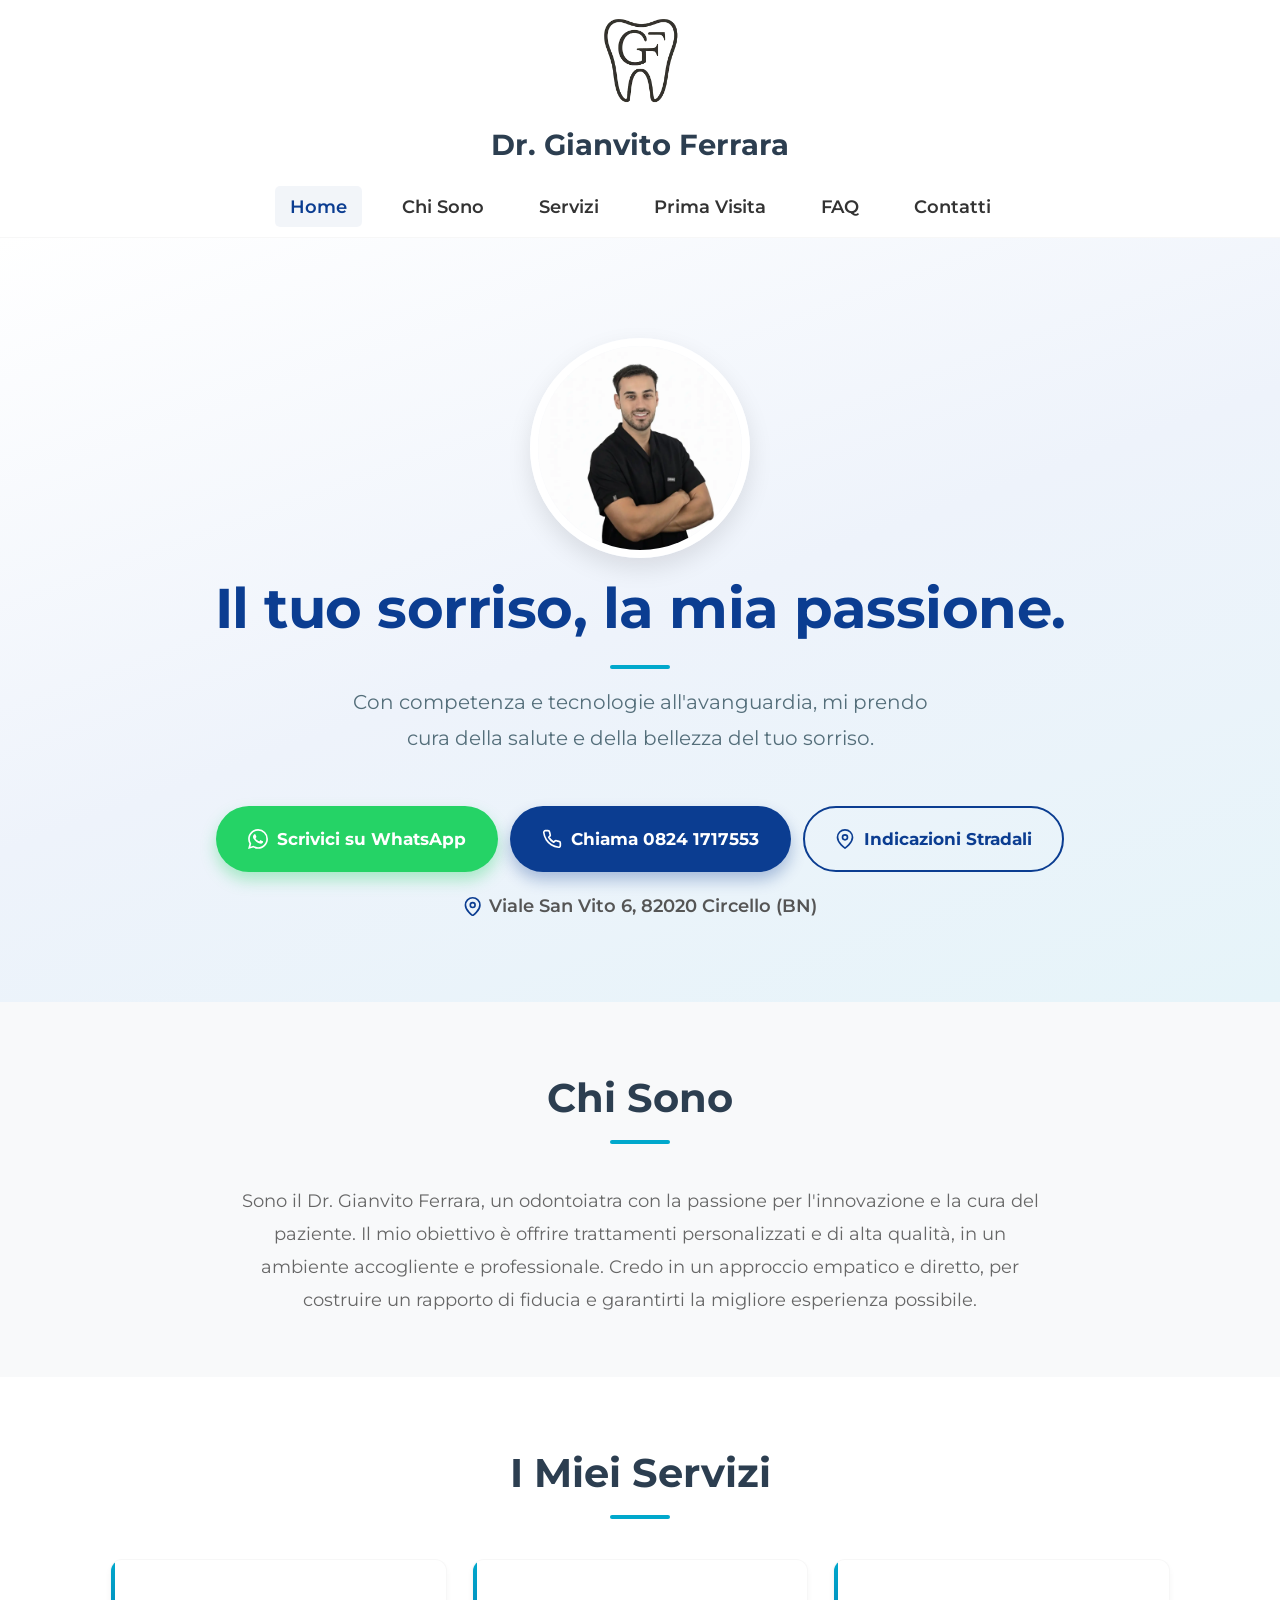
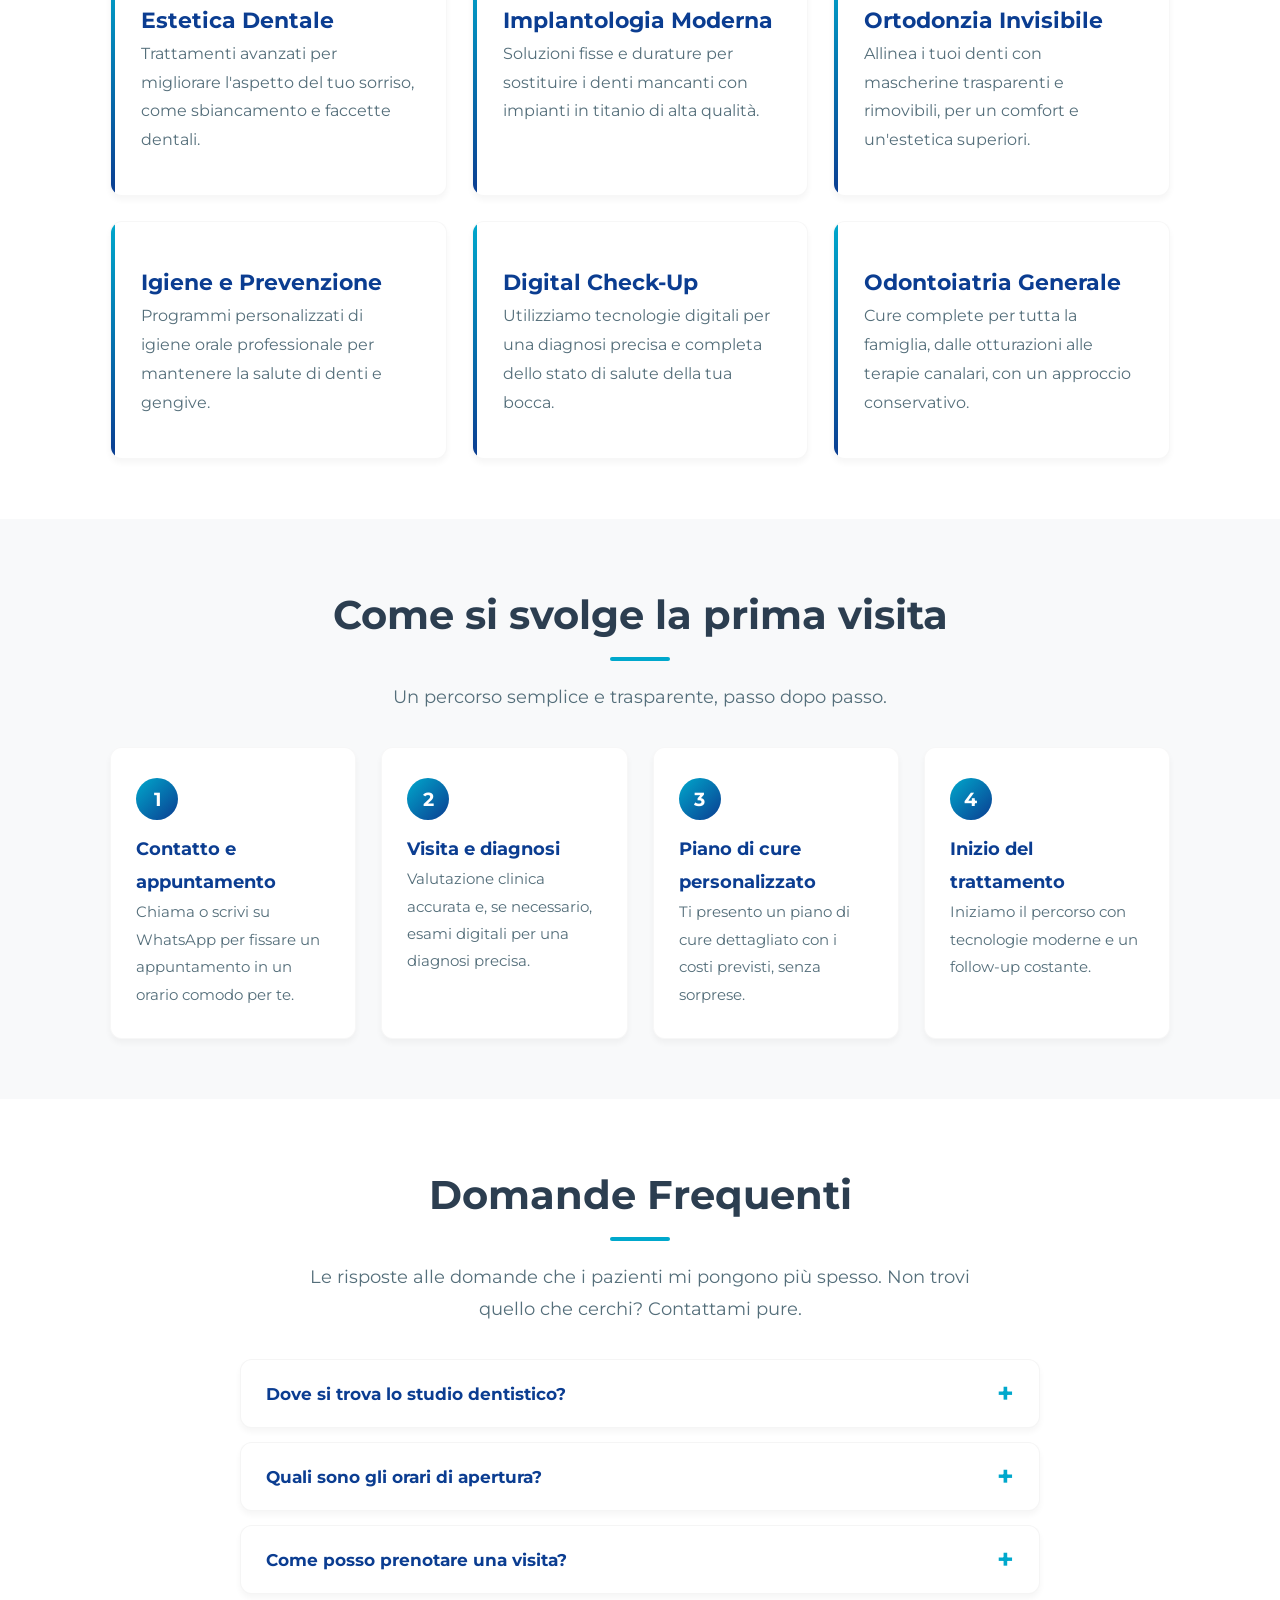
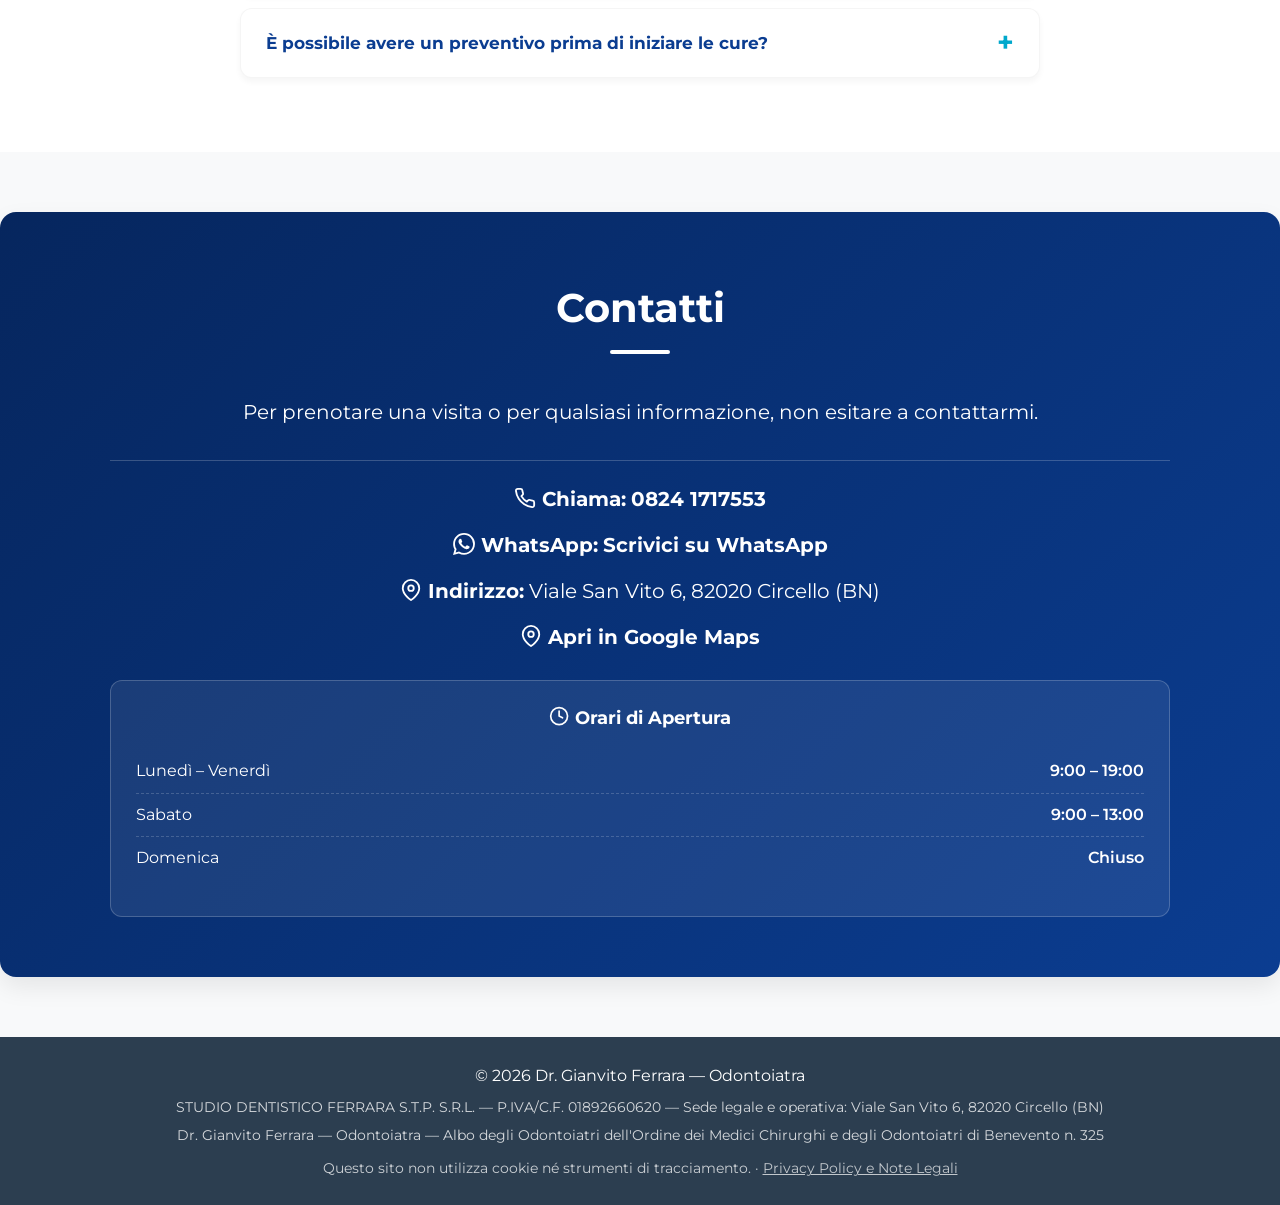
==== commit b52a5966: "Rimuovi email personale dal sito" ====
--- a/index.html
+++ b/index.html
@@ -329,7 +329,6 @@
                 <div class="contact-info">
                     <p><strong><svg xmlns="http://www.w3.org/2000/svg" width="24" height="24" viewBox="0 0 24 24" fill="none" stroke="currentColor" stroke-width="2" stroke-linecap="round" stroke-linejoin="round" aria-hidden="true"><path d="M22 16.92v3a2 2 0 0 1-2.18 2 19.79 19.79 0 0 1-8.63-3.07 19.5 19.5 0 0 1-6-6 19.79 19.79 0 0 1-3.07-8.67A2 2 0 0 1 4.11 2h3a2 2 0 0 1 2 1.72 12.84 12.84 0 0 0 .7 2.81 2 2 0 0 1-.45 2.11L8.09 9.91a16 16 0 0 0 6 6l1.27-1.27a2 2 0 0 1 2.11-.45 12.84 12.84 0 0 0 2.81.7A2 2 0 0 1 22 16.92z"></path></svg> Chiama:</strong> <a href="tel:08241717553">0824 1717553</a></p>
                     <p><strong><svg xmlns="http://www.w3.org/2000/svg" width="24" height="24" viewBox="0 0 24 24" fill="currentColor" aria-hidden="true"><path d="M17.472 14.382c-.297-.149-1.758-.867-2.03-.967-.273-.099-.471-.148-.67.15-.197.297-.767.966-.94 1.164-.173.199-.347.223-.644.075-.297-.15-1.255-.463-2.39-1.475-.883-.788-1.48-1.761-1.653-2.059-.173-.297-.018-.458.13-.606.134-.133.297-.347.446-.52.149-.174.198-.298.298-.497.099-.198.05-.371-.025-.52-.075-.149-.669-1.612-.916-2.207-.242-.579-.487-.5-.669-.51-.173-.008-.371-.01-.57-.01-.198 0-.52.074-.792.372-.272.297-1.04 1.016-1.04 2.479 0 1.462 1.065 2.875 1.213 3.074.149.198 2.096 3.2 5.077 4.487.709.306 1.262.489 1.694.625.712.227 1.36.195 1.871.118.571-.085 1.758-.719 2.006-1.413.248-.694.248-1.289.173-1.413-.074-.124-.272-.198-.57-.347m-5.421 7.403h-.004a9.87 9.87 0 01-5.031-1.378l-.361-.214-3.741.982.998-3.648-.235-.374a9.86 9.86 0 01-1.51-5.26c.001-5.45 4.436-9.884 9.888-9.884 2.64 0 5.122 1.03 6.988 2.898a9.825 9.825 0 012.893 6.994c-.003 5.45-4.437 9.884-9.885 9.884m8.413-18.297A11.815 11.815 0 0012.05 0C5.495 0 .16 5.335.157 11.892c0 2.096.547 4.142 1.588 5.945L.057 24l6.305-1.654a11.882 11.882 0 005.683 1.448h.005c6.554 0 11.89-5.335 11.893-11.893a11.821 11.821 0 00-3.48-8.413z"></path></svg> WhatsApp:</strong> <a href="https://wa.me/3908241717553" target="_blank" rel="noopener">Scrivici su WhatsApp</a></p>
-                    <p><strong><svg xmlns="http://www.w3.org/2000/svg" width="24" height="24" viewBox="0 0 24 24" fill="none" stroke="currentColor" stroke-width="2" stroke-linecap="round" stroke-linejoin="round" aria-hidden="true"><rect x="2" y="4" width="20" height="16" rx="2"></rect><path d="m22 7-10 6L2 7"></path></svg> Email:</strong> <a href="mailto:drgianvitoferrara@gmail.com">drgianvitoferrara@gmail.com</a></p>
                     <p><strong><svg xmlns="http://www.w3.org/2000/svg" width="24" height="24" viewBox="0 0 24 24" fill="none" stroke="currentColor" stroke-width="2" stroke-linecap="round" stroke-linejoin="round" aria-hidden="true"><path d="M21 10c0 7-9 13-9 13s-9-6-9-13a9 9 0 0 1 18 0z"></path><circle cx="12" cy="10" r="3"></circle></svg> Indirizzo:</strong> Viale San Vito 6, 82020 Circello (BN)</p>
                     <p><a href="https://www.google.com/maps/search/?api=1&query=Viale+San+Vito+6,+82020+Circello+(BN)" target="_blank" rel="noopener"><svg xmlns="http://www.w3.org/2000/svg" width="24" height="24" viewBox="0 0 24 24" fill="none" stroke="currentColor" stroke-width="2" stroke-linecap="round" stroke-linejoin="round" aria-hidden="true"><path d="M21 10c0 7-9 13-9 13s-9-6-9-13a9 9 0 0 1 18 0z"></path><circle cx="12" cy="10" r="3"></circle></svg> Apri in Google Maps</a></p>
                 </div>
@@ -471,7 +470,6 @@
     <footer>
         <div class="container">
             <p>&copy; <span id="current-year">2026</span> Dr. Gianvito Ferrara — Odontoiatra</p>
-            <p class="footer-contact"><svg xmlns="http://www.w3.org/2000/svg" width="24" height="24" viewBox="0 0 24 24" fill="none" stroke="currentColor" stroke-width="2" stroke-linecap="round" stroke-linejoin="round" aria-hidden="true"><rect x="2" y="4" width="20" height="16" rx="2"></rect><path d="m22 7-10 6L2 7"></path></svg><a href="mailto:drgianvitoferrara@gmail.com">drgianvitoferrara@gmail.com</a></p>
             <p class="legal-line">STUDIO DENTISTICO FERRARA S.T.P. S.R.L. — P.IVA/C.F. 01892660620 — Sede legale e operativa: Viale San Vito 6, 82020 Circello (BN)</p>
             <p class="legal-line">Dr. Gianvito Ferrara — Odontoiatra — Albo degli Odontoiatri dell'Ordine dei Medici Chirurghi e degli Odontoiatri di Benevento n. 325</p>
             <p class="cookie-note">Questo sito non utilizza cookie né strumenti di tracciamento. · <a href="privacy.html">Privacy Policy e Note Legali</a></p>
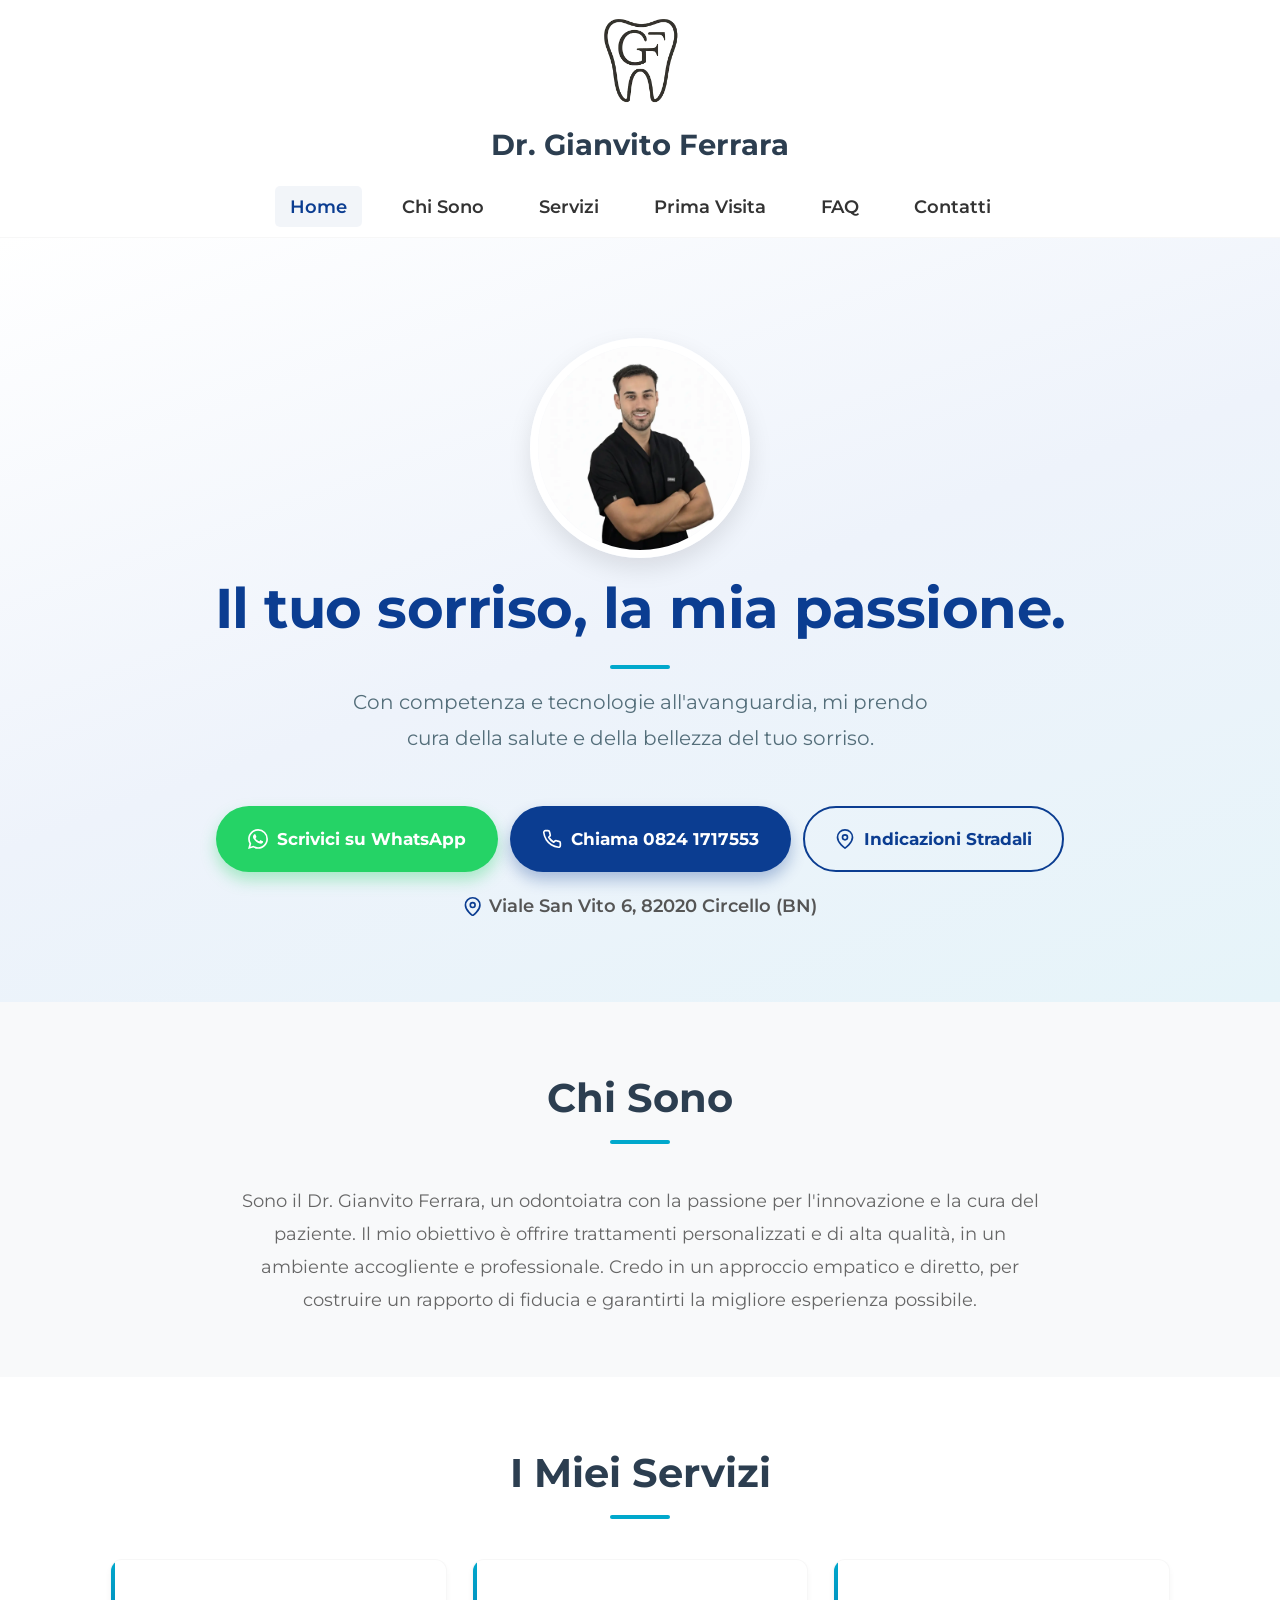
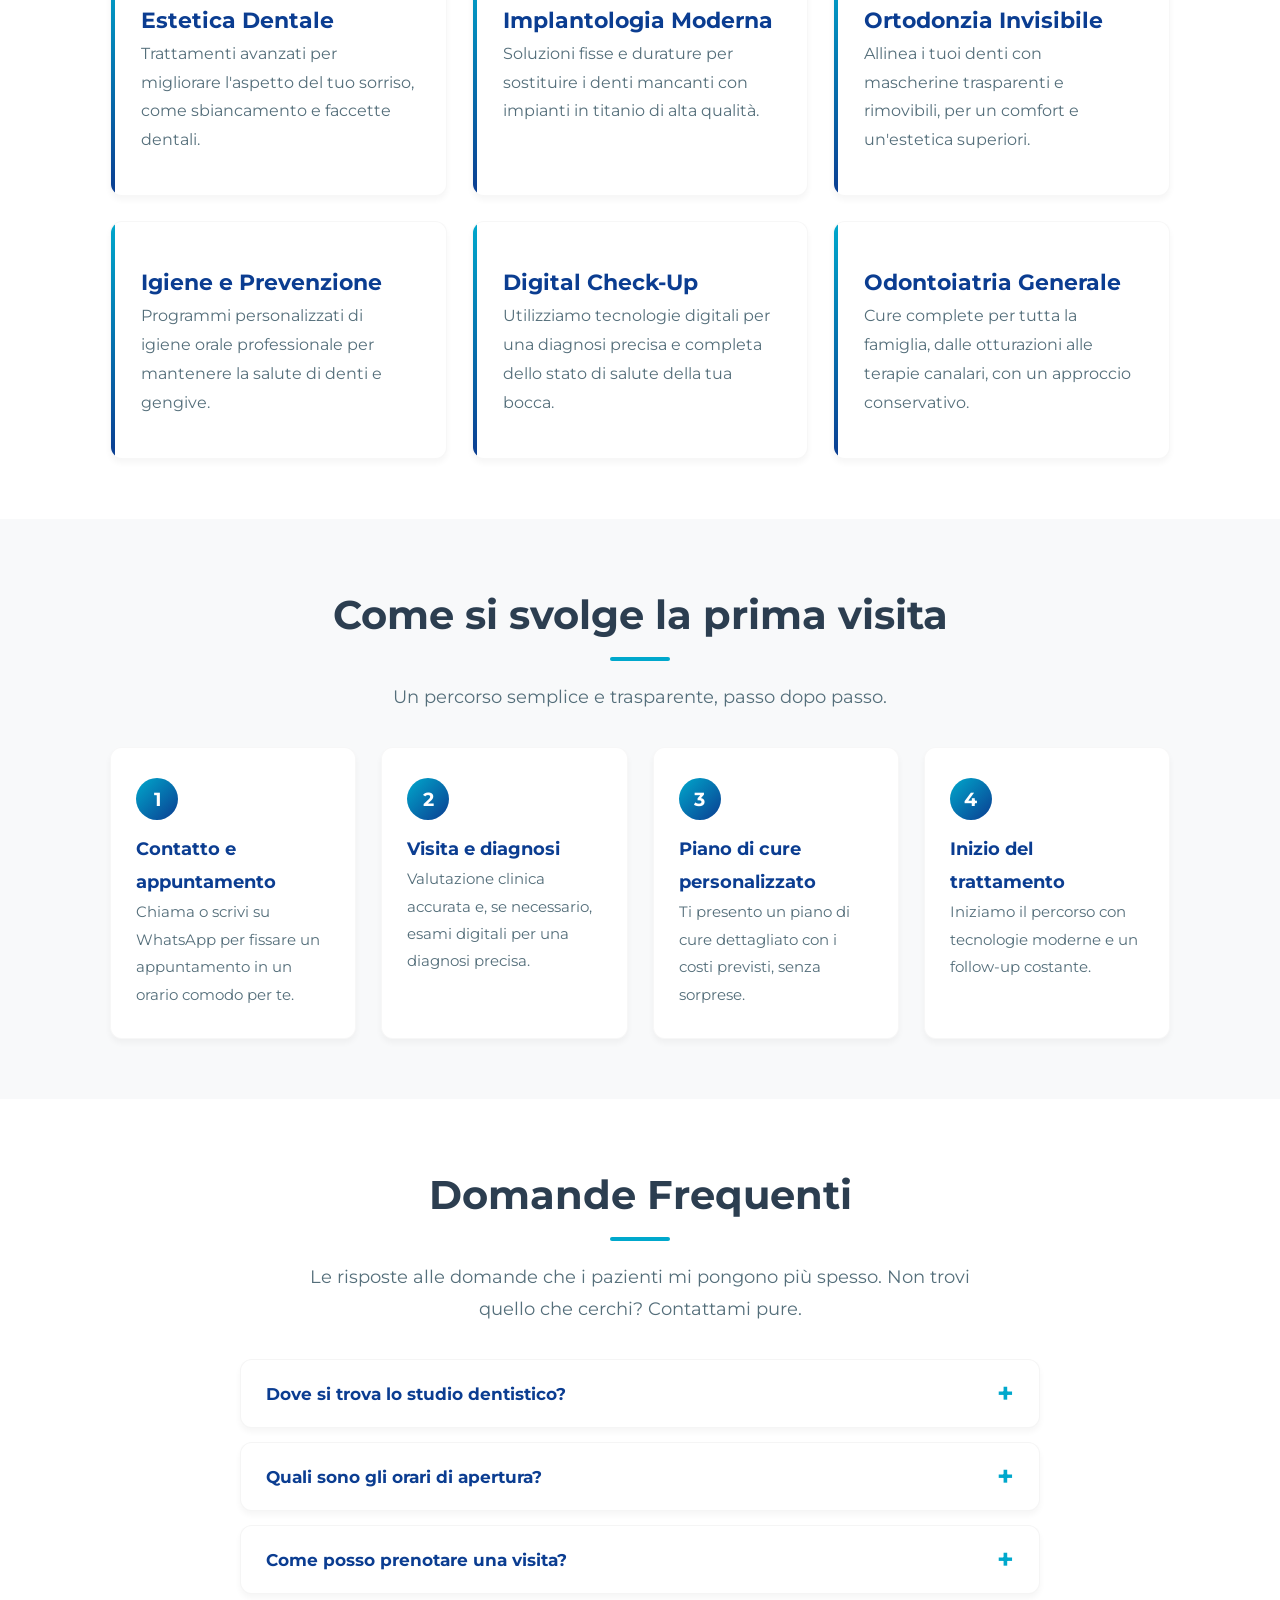
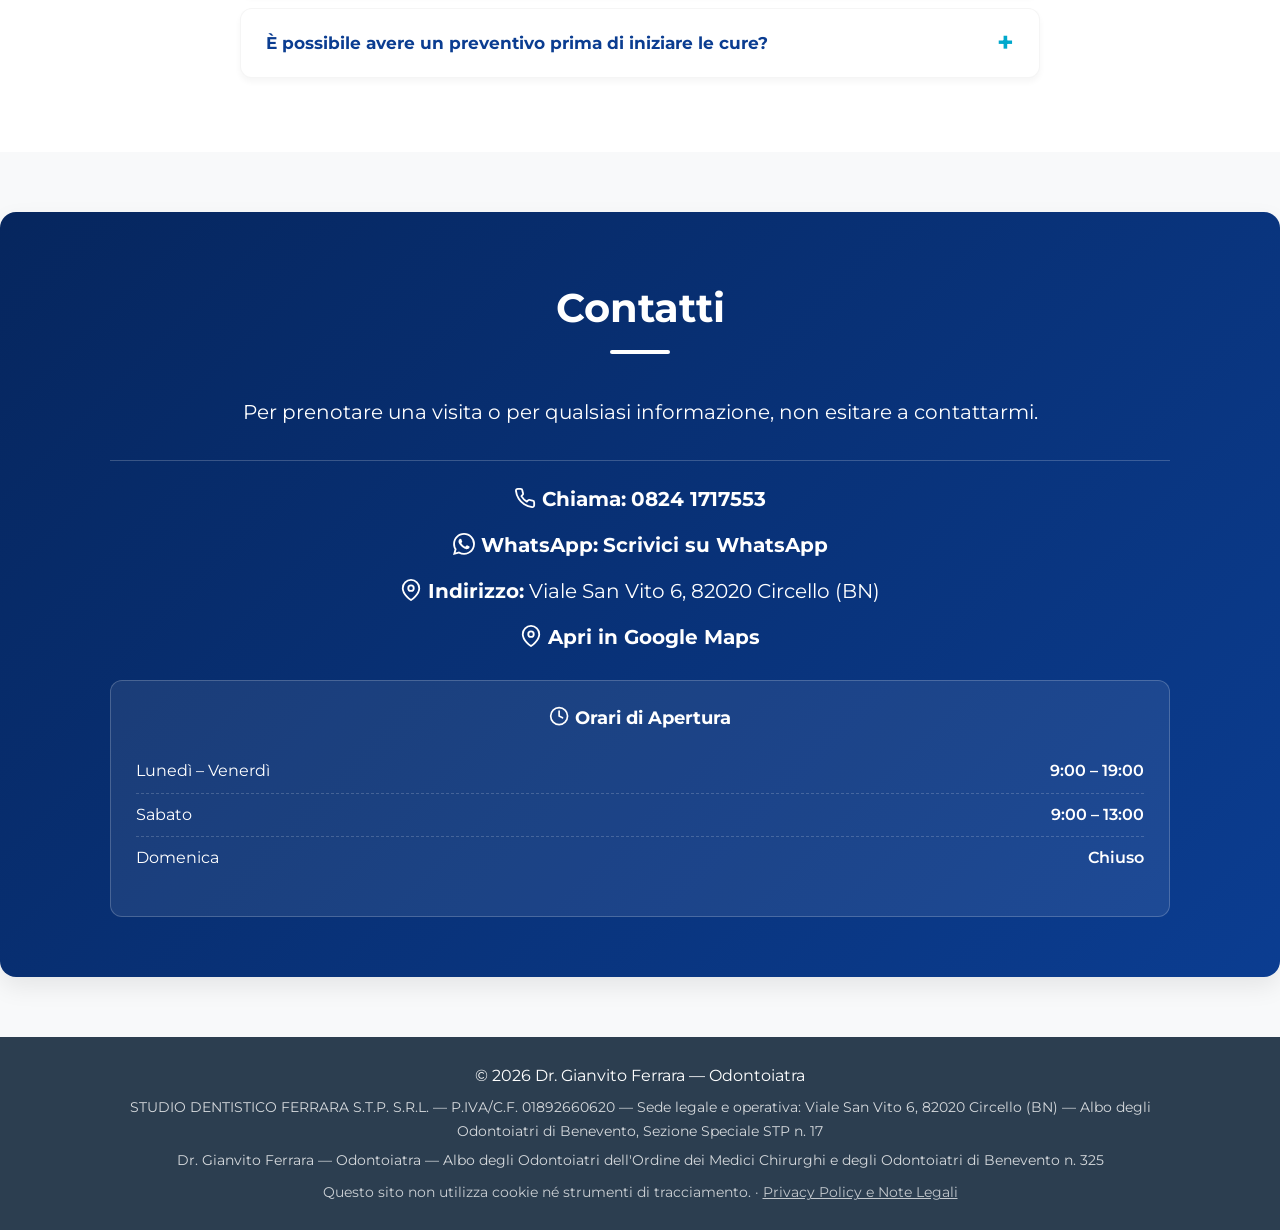
==== commit fbee8070: "Aggiunto numero iscrizione Albo STP (Sezione Speciale n. 17)" ====
--- a/index.html
+++ b/index.html
@@ -470,7 +470,7 @@
     <footer>
         <div class="container">
             <p>&copy; <span id="current-year">2026</span> Dr. Gianvito Ferrara — Odontoiatra</p>
-            <p class="legal-line">STUDIO DENTISTICO FERRARA S.T.P. S.R.L. — P.IVA/C.F. 01892660620 — Sede legale e operativa: Viale San Vito 6, 82020 Circello (BN)</p>
+            <p class="legal-line">STUDIO DENTISTICO FERRARA S.T.P. S.R.L. — P.IVA/C.F. 01892660620 — Sede legale e operativa: Viale San Vito 6, 82020 Circello (BN) — Albo degli Odontoiatri di Benevento, Sezione Speciale STP n. 17</p>
             <p class="legal-line">Dr. Gianvito Ferrara — Odontoiatra — Albo degli Odontoiatri dell'Ordine dei Medici Chirurghi e degli Odontoiatri di Benevento n. 325</p>
             <p class="cookie-note">Questo sito non utilizza cookie né strumenti di tracciamento. · <a href="privacy.html">Privacy Policy e Note Legali</a></p>
         </div>
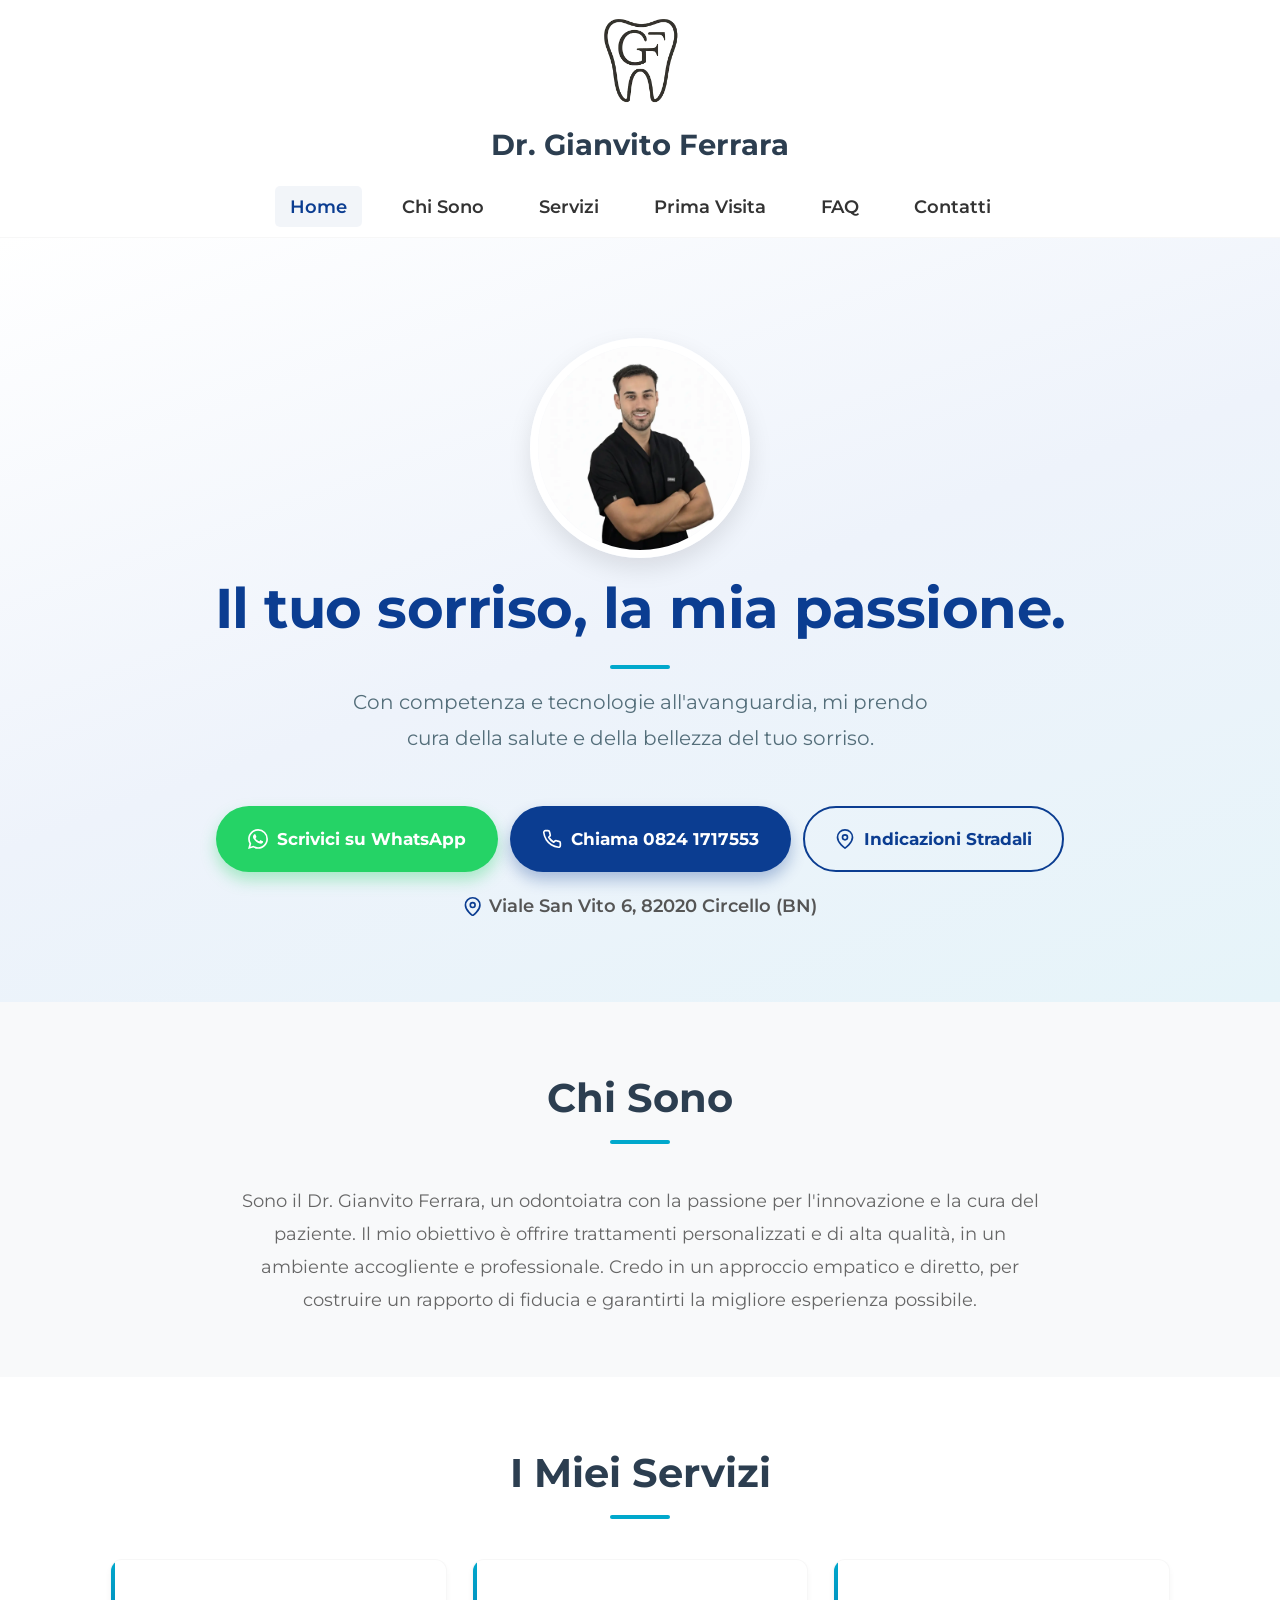
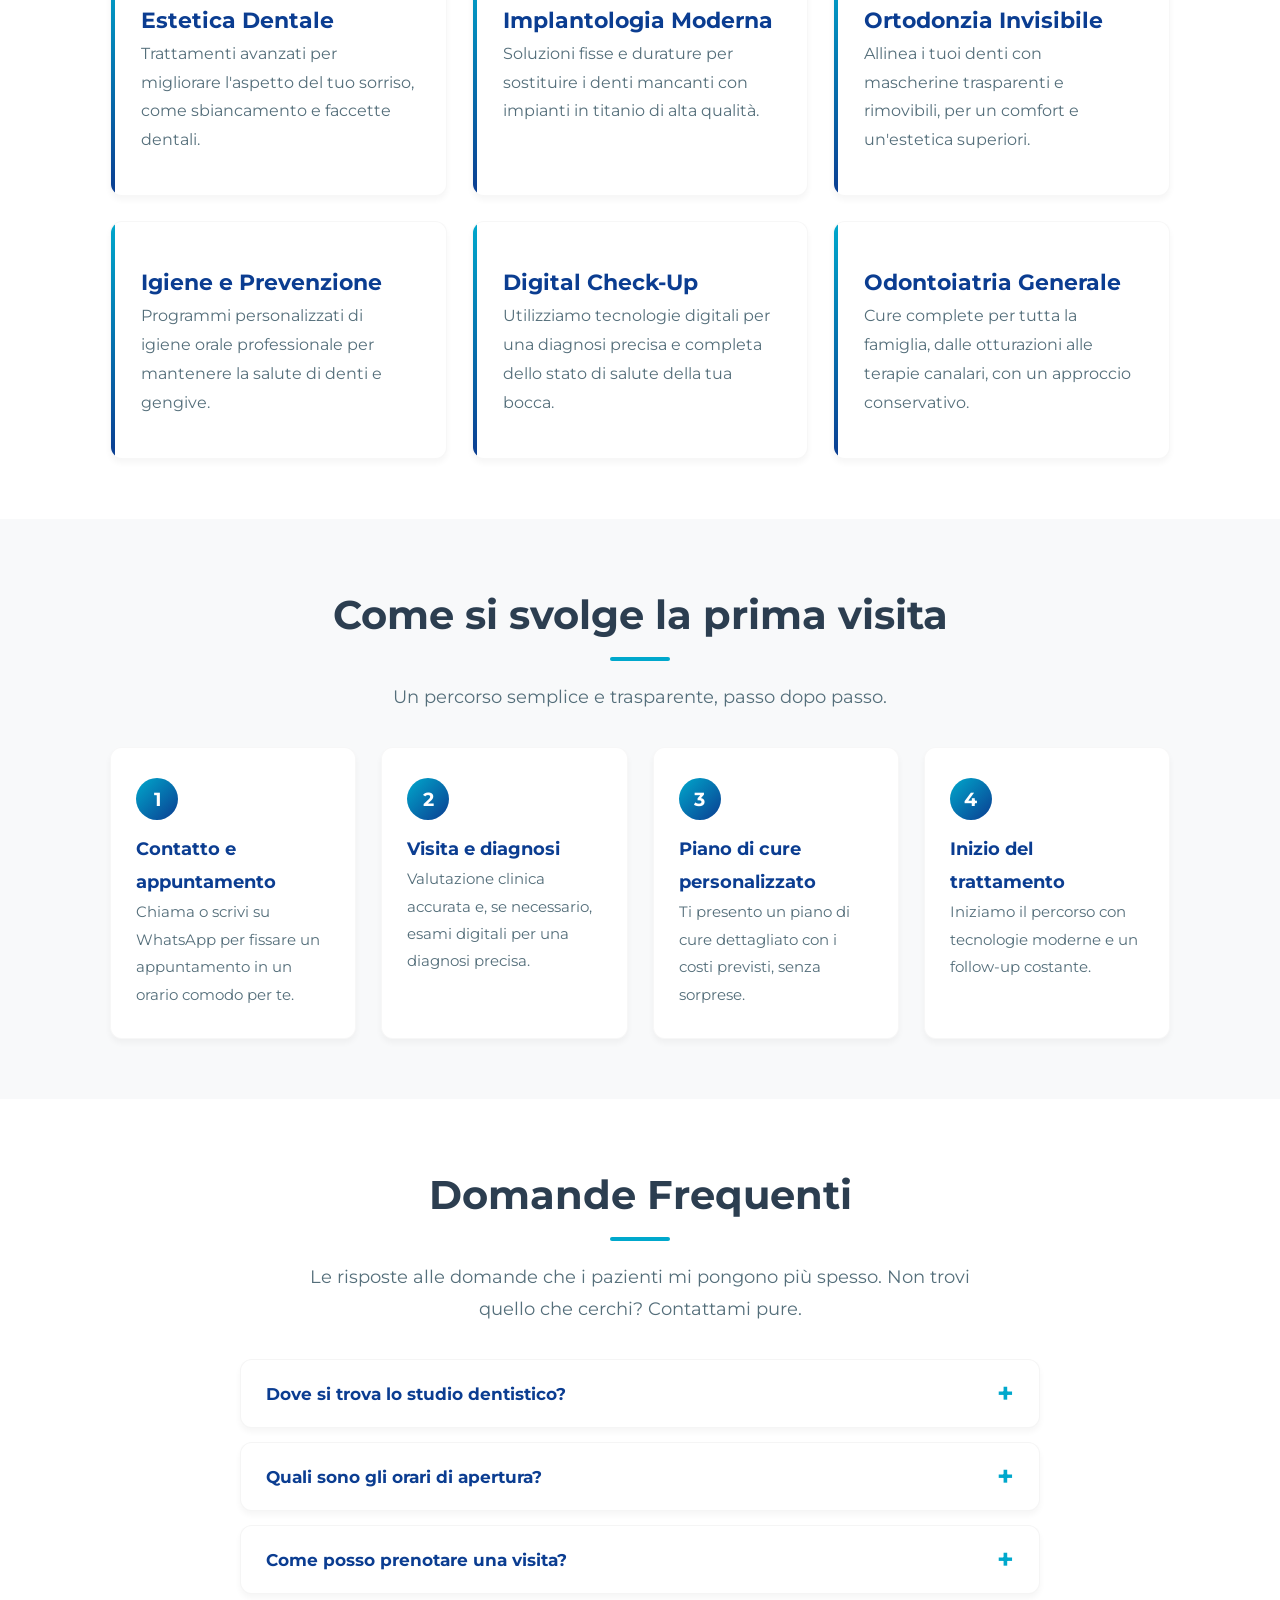
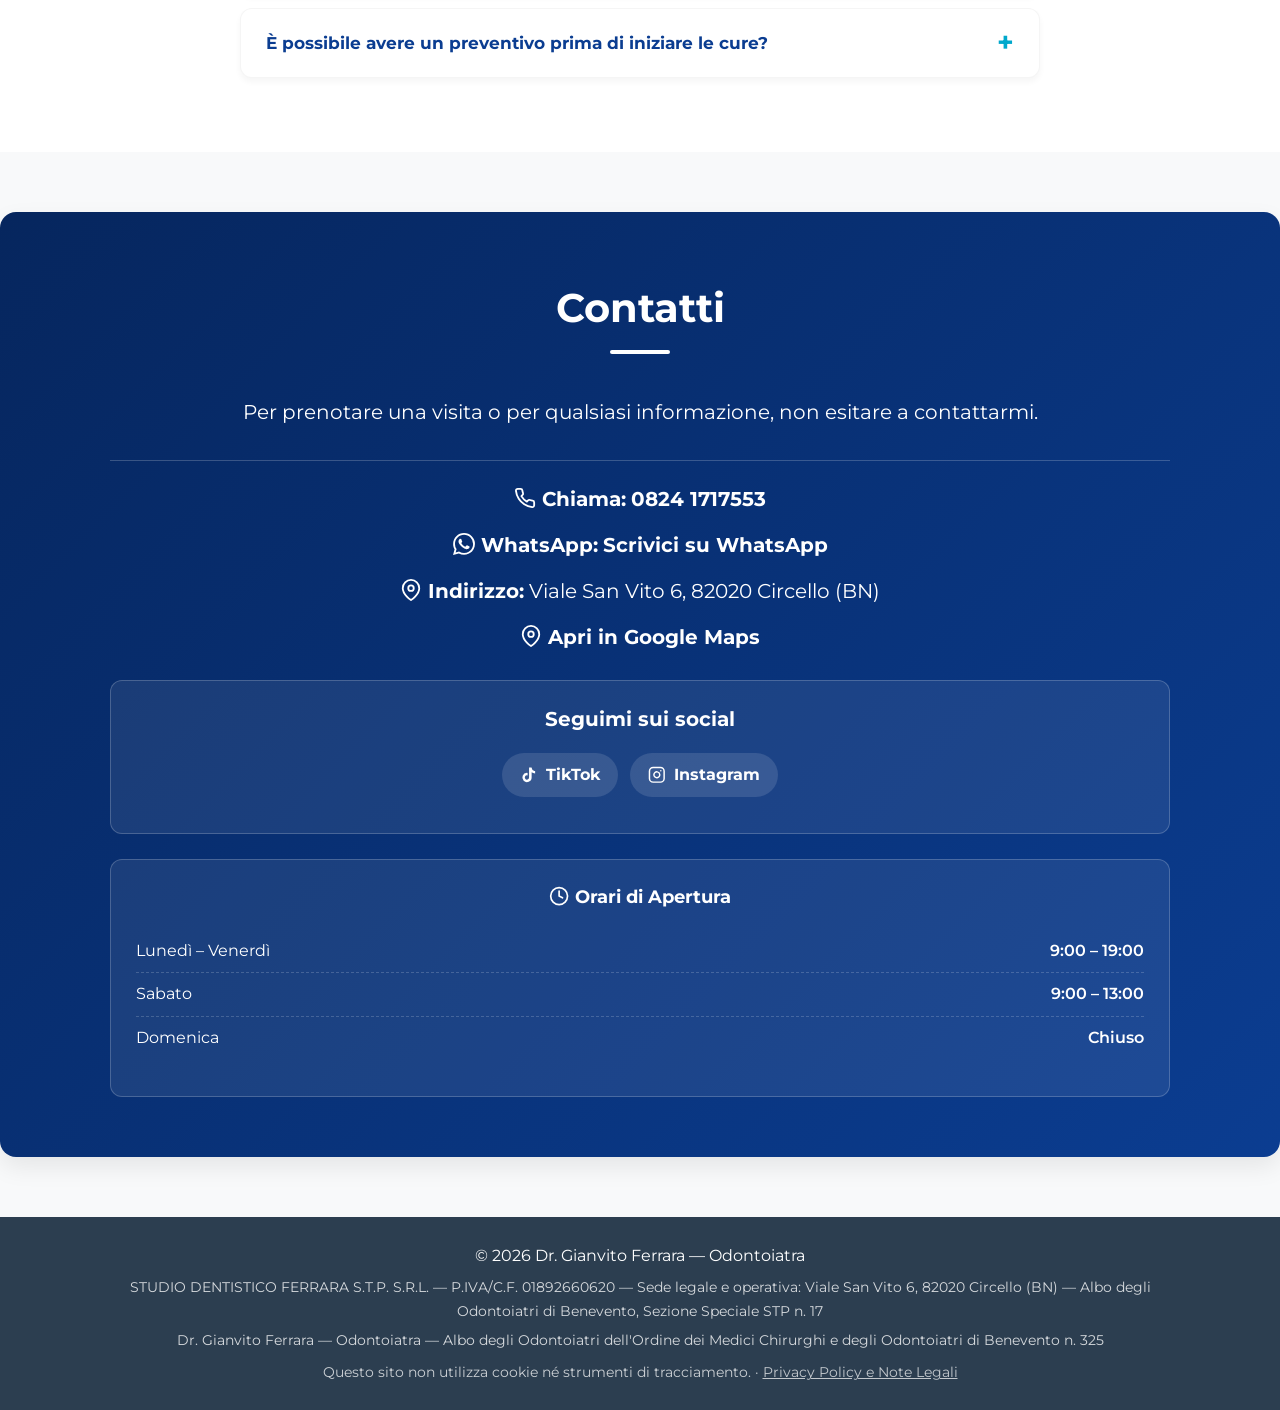
==== commit 11aa0b0f: "Aggiunti link social TikTok e Instagram nella sezione Contatti" ====
--- a/index.html
+++ b/index.html
@@ -332,6 +332,23 @@
                     <p><strong><svg xmlns="http://www.w3.org/2000/svg" width="24" height="24" viewBox="0 0 24 24" fill="none" stroke="currentColor" stroke-width="2" stroke-linecap="round" stroke-linejoin="round" aria-hidden="true"><path d="M21 10c0 7-9 13-9 13s-9-6-9-13a9 9 0 0 1 18 0z"></path><circle cx="12" cy="10" r="3"></circle></svg> Indirizzo:</strong> Viale San Vito 6, 82020 Circello (BN)</p>
                     <p><a href="https://www.google.com/maps/search/?api=1&query=Viale+San+Vito+6,+82020+Circello+(BN)" target="_blank" rel="noopener"><svg xmlns="http://www.w3.org/2000/svg" width="24" height="24" viewBox="0 0 24 24" fill="none" stroke="currentColor" stroke-width="2" stroke-linecap="round" stroke-linejoin="round" aria-hidden="true"><path d="M21 10c0 7-9 13-9 13s-9-6-9-13a9 9 0 0 1 18 0z"></path><circle cx="12" cy="10" r="3"></circle></svg> Apri in Google Maps</a></p>
                 </div>
+                <div class="social-links">
+                    <p class="social-title">Seguimi sui social</p>
+                    <ul>
+                        <li>
+                            <a href="https://www.tiktok.com/@drgianvitoferrara" target="_blank" rel="noopener" aria-label="TikTok del Dr. Gianvito Ferrara">
+                                <svg xmlns="http://www.w3.org/2000/svg" width="24" height="24" viewBox="0 0 24 24" fill="currentColor" aria-hidden="true"><path d="M19.59 6.69a4.83 4.83 0 0 1-3.77-4.25V2h-3.45v13.67a2.89 2.89 0 0 1-5.2 1.74 2.89 2.89 0 0 1 2.31-4.64 2.93 2.93 0 0 1 .88.13V9.4a6.84 6.84 0 0 0-1-.05A6.33 6.33 0 0 0 5 20.1a6.34 6.34 0 0 0 10.86-4.43v-7a8.16 8.16 0 0 0 4.77 1.52v-3.4a4.85 4.85 0 0 1-1-.1z"></path></svg>
+                                TikTok
+                            </a>
+                        </li>
+                        <li>
+                            <a href="https://www.instagram.com/drgianvitoferrara" target="_blank" rel="noopener" aria-label="Instagram del Dr. Gianvito Ferrara">
+                                <svg xmlns="http://www.w3.org/2000/svg" width="24" height="24" viewBox="0 0 24 24" fill="none" stroke="currentColor" stroke-width="2" stroke-linecap="round" stroke-linejoin="round" aria-hidden="true"><rect x="2" y="2" width="20" height="20" rx="5" ry="5"></rect><path d="M16 11.37A4 4 0 1 1 12.63 8 4 4 0 0 1 16 11.37z"></path><line x1="17.5" y1="6.5" x2="17.51" y2="6.5"></line></svg>
+                                Instagram
+                            </a>
+                        </li>
+                    </ul>
+                </div>
                 <div class="hours-box">
                     <p class="hours-title"><svg xmlns="http://www.w3.org/2000/svg" width="24" height="24" viewBox="0 0 24 24" fill="none" stroke="currentColor" stroke-width="2" stroke-linecap="round" stroke-linejoin="round" aria-hidden="true"><circle cx="12" cy="12" r="10"></circle><polyline points="12 6 12 12 16 14"></polyline></svg> Orari di Apertura</p>
                     <ul>
--- a/style.css
+++ b/style.css
@@ -427,6 +427,49 @@
   width: 1.1em;
   height: 1.1em;
   vertical-align: -0.15em;
+  flex-shrink: 0;
+}
+
+.social-links {
+  margin-top: 25px;
+  padding: 20px 25px;
+  background-color: rgba(255, 255, 255, 0.08);
+  border-radius: 12px;
+  border: 1px solid rgba(255, 255, 255, 0.2);
+}
+
+.social-links .social-title {
+  text-align: center;
+  font-size: 1.15em;
+  font-weight: 700;
+  margin-bottom: 12px;
+}
+
+.social-links ul {
+  display: flex;
+  flex-wrap: wrap;
+  justify-content: center;
+  gap: 12px;
+}
+
+.social-links a {
+  display: inline-flex;
+  align-items: center;
+  gap: 8px;
+  padding: 8px 18px;
+  border-radius: 999px;
+  background-color: rgba(255, 255, 255, 0.12);
+  transition: background-color 0.3s ease;
+}
+
+.social-links a:hover {
+  opacity: 1;
+  background-color: rgba(255, 255, 255, 0.22);
+}
+
+.social-links svg {
+  width: 1.1em;
+  height: 1.1em;
   flex-shrink: 0;
 }
 
